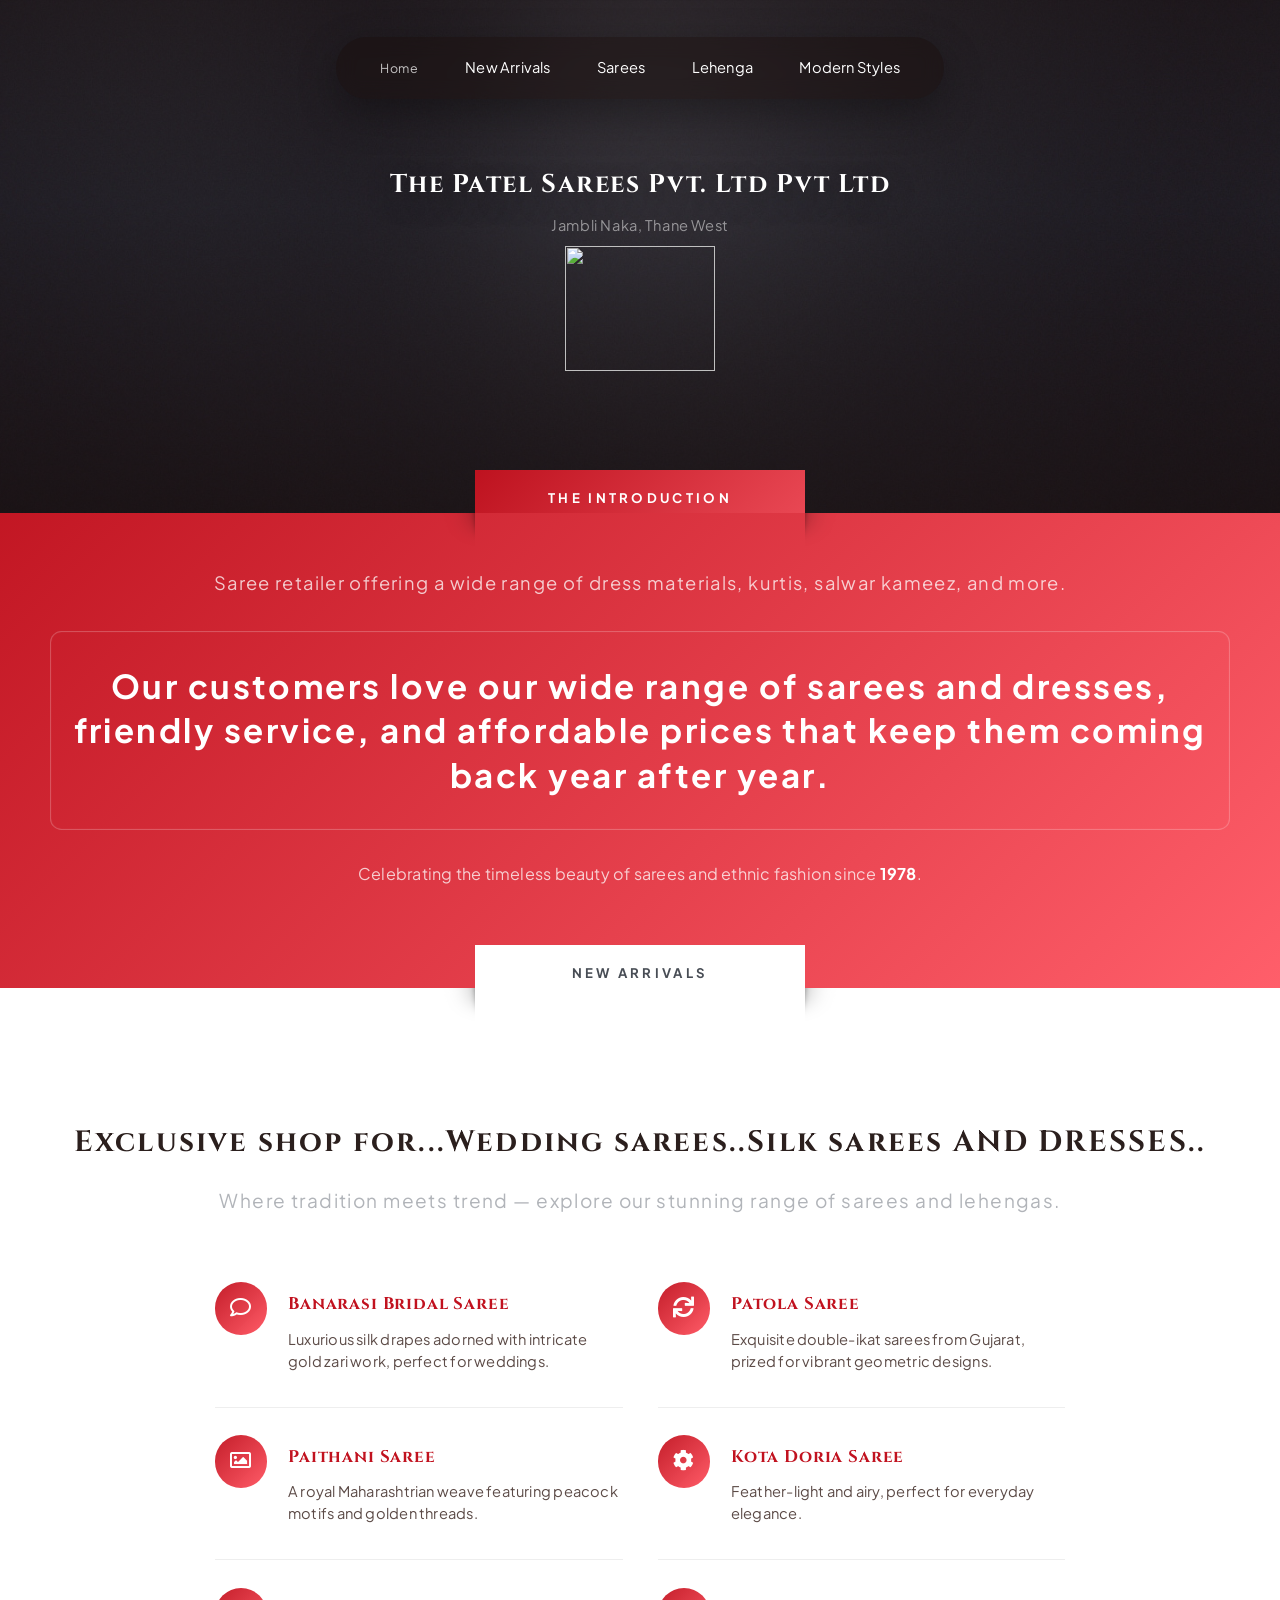
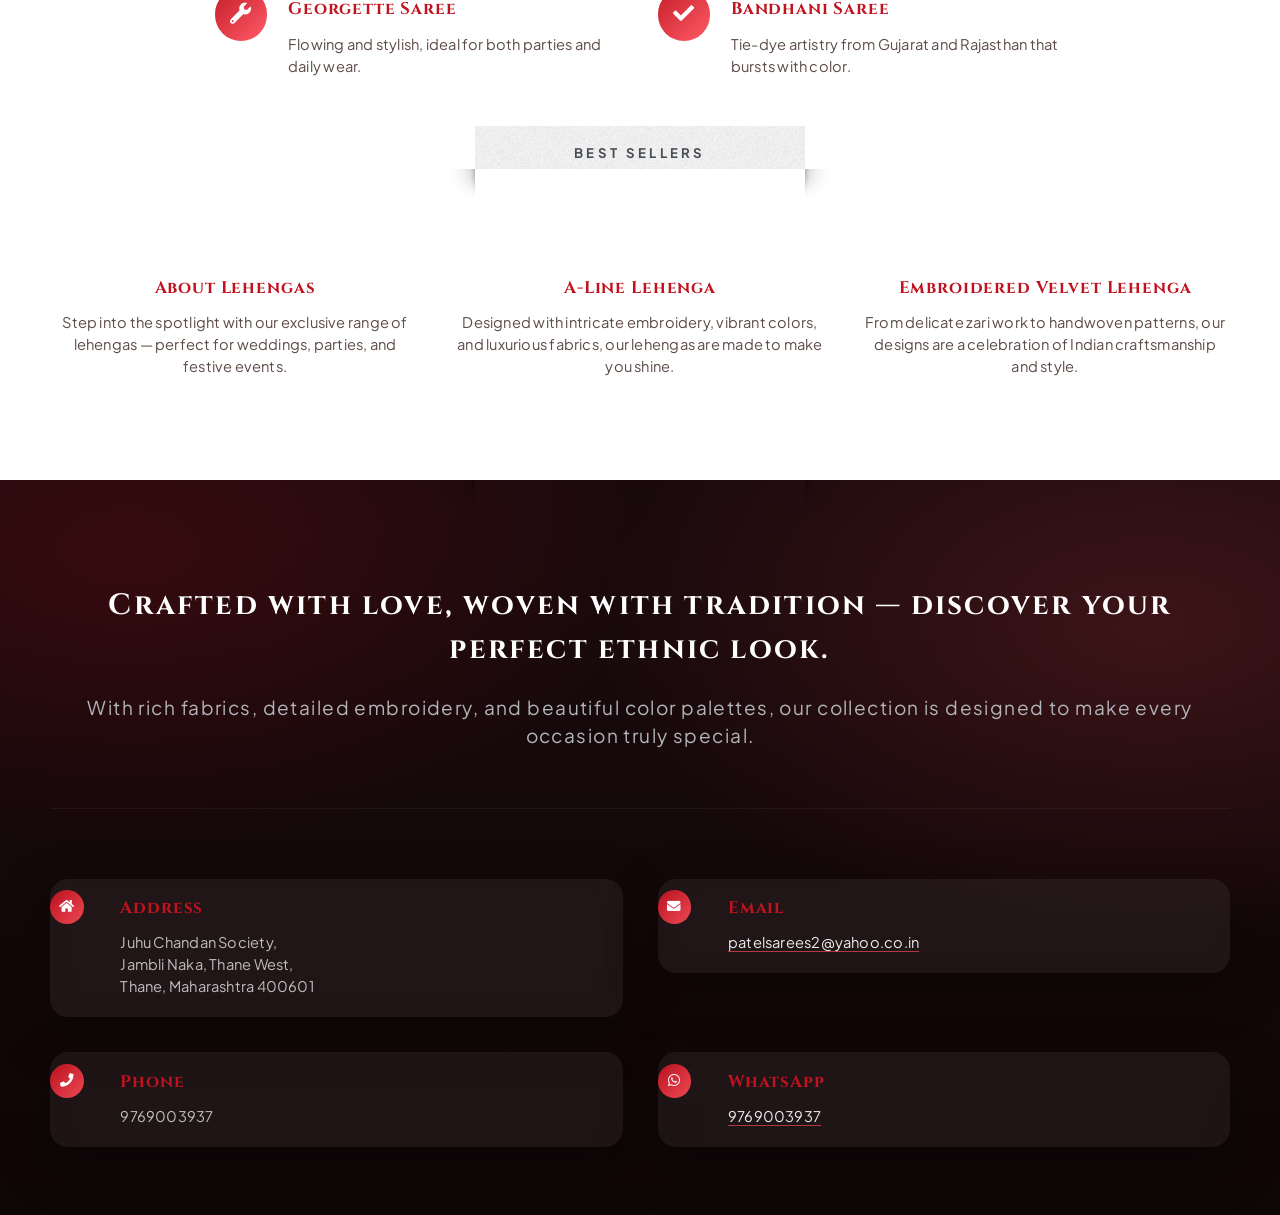
==== index.html @ 7c8b5724 "Add files via upload" ====
<!DOCTYPE HTML>
<!--
	Escape Velocity by HTML5 UP
	html5up.net | @ajlkn
	Free for personal and commercial use under the CCA 3.0 license (html5up.net/license)
-->
<html>
	<head>
		<title id="biz-title">The Patel Sarees Pvt. Ltd</title>
		<meta charset="utf-8" />
		<meta name="viewport" content="width=device-width, initial-scale=1, user-scalable=no" />
		<link rel="stylesheet" href="assets/css/main.css" />
	</head>
	<body class="homepage is-preload">
		<div id="page-wrapper">

			<!-- Header -->
				<section id="header" class="wrapper">

					<!-- Logo -->
						<div id="logo">
							<h1><a href="index.html" id="biz-name">The The Patel Sarees Pvt. Ltd Pvt. Ltd</a></h1>
							<p style="margin-bottom: 10px;" id="biz-subtitle">Opp Shivshagar hotel, Ram Maruti rd, Thane West</p>
							<img src="images/PatelLogo.jpg" width="150px" height="125px"/>
						</div>

					<!-- Nav -->
						<nav id="nav">
							<ul>
								<li class="current"><a href="index.html">Home</a></li>
								<li style="color: white;">
									<!-- <a href="#"> -->
										New Arrivals
									<!-- </a> -->
									<!-- <ul>
										<li><a href="#">Lorem ipsum</a></li>
										<li><a href="#">Magna veroeros</a></li>
										<li><a href="#">Etiam nisl</a></li>
										<li>
											<a href="#">Sed consequat</a>
											<ul>
												<li><a href="#">Lorem dolor</a></li>
												<li><a href="#">Amet consequat</a></li>
												<li><a href="#">Magna phasellus</a></li>
												<li><a href="#">Etiam nisl</a></li>
												<li><a href="#">Sed feugiat</a></li>
											</ul>
										</li>
										<li><a href="#">Nisl tempus</a></li>
									</ul> -->
								</li>
								<li style="color: white;">
									<!-- <a href="left-sidebar.html"> -->
										Sarees
									<!-- </a> -->
								</li>
								<li style="color: white;">
									<!-- <a href="right-sidebar.html"> -->
										Lehenga
									<!-- </a> -->
								</li>
								<li style="color: white;">
									<!-- <a href="no-sidebar.html"> -->
										Modern Styles
									<!-- </a> -->
								</li>
							</ul>
						</nav>

				</section>

			<!-- Intro -->
				<section id="intro" class="wrapper style1">
					<div class="title">The Introduction</div>
					<div class="container">
						<p class="style1">Saree retailer offering a wide range of dress materials, kurtis, salwar kameez, and more.</p>
						<p class="style2">
							Our customers love our wide range of sarees and dresses, friendly service, and affordable prices that keep them coming back year after year.<br class="mobile-hide" />
						</p>
						<p class="style3">Celebrating the timeless beauty of sarees and ethnic fashion since <strong>1978</strong>.
						<!-- <ul class="actions">
							<li><a href="#" class="button style3 large">Proceed</a></li>
						</ul> -->
					</div>
				</section>

			<!-- Main -->
				<section id="main" class="wrapper style2">
					<div class="title">New Arrivals</div>
					<div class="container">

						<!-- Image -->
							<a href="#" class="image featured">
								<img src="images/TheDetailsImg.png" alt="" />
							</a>

						<!-- Features -->
							<section id="features">
								<header class="style1">
									<h2>Exclusive shop for...Wedding sarees..Silk sarees AND DRESSES..</h2>
									<p>Where tradition meets trend — explore our stunning range of sarees and lehengas.</p>
								</header>
								<div class="feature-list">
									<div class="row">
										<div class="col-6 col-12-medium">
											<section>
												<h3 class="icon fa-comment">Banarasi Bridal Saree</h3>
												<p>Luxurious silk drapes adorned with intricate gold zari work, perfect for weddings.</p>
											</section>
										</div>
										<div class="col-6 col-12-medium">
											<section>
												<h3 class="icon solid fa-sync">Patola Saree</h3>
												<p>Exquisite double-ikat sarees from Gujarat, prized for vibrant geometric designs.</p>
											</section>
										</div>
										<div class="col-6 col-12-medium">
											<section>
												<h3 class="icon fa-image">Paithani Saree</h3>
												<p>A royal Maharashtrian weave featuring peacock motifs and golden threads.</p>
											</section>
										</div>
										<div class="col-6 col-12-medium">
											<section>
												<h3 class="icon solid fa-cog">Kota Doria Saree</h3>
												<p>Feather-light and airy, perfect for everyday elegance.</p>
											</section>
										</div>
										<div class="col-6 col-12-medium">
											<section>
												<h3 class="icon solid fa-wrench">Georgette Saree</h3>
												<p>Flowing and stylish, ideal for both parties and daily wear.</p>
											</section>
										</div>
										<div class="col-6 col-12-medium">
											<section>
												<h3 class="icon solid fa-check">Bandhani Saree</h3>
												<p>Tie-dye artistry from Gujarat and Rajasthan that bursts with color.</p>
											</section>
										</div>
									</div>
								</div>
								<!-- <ul class="actions special">
									<li><a href="#" class="button style1 large">Get Started</a></li>
									<li><a href="#" class="button style2 large">More Info</a></li>
								</ul> -->
							</section>

					</div>
				</section>

			<!-- Highlights -->
				<section id="highlights" class="wrapper style3">
					<div class="title">Best Sellers</div>
					<div class="container">
						<div class="row aln-center">
							<div class="col-4 col-12-medium">
								<section class="highlight">
									<a href="#" class="image featured"><img src="images/PatelStore4.jpg" alt="" /></a>
									<h3><a href="#">About Lehengas</a></h3>
									<p>Step into the spotlight with our exclusive range of lehengas — perfect for weddings, parties, and festive events.</p>
									<!-- <ul class="actions">
										<li><a href="#" class="button style1">Learn More</a></li>
									</ul> -->
								</section>
							</div>
							<div class="col-4 col-12-medium">
								<section class="highlight">
									<a href="#" class="image featured"><img src="images/PAtelStore2.jpg" alt="" /></a>
									<h3><a href="#">A-Line Lehenga</a></h3>
									<p>Designed with intricate embroidery, vibrant colors, and luxurious fabrics, our lehengas are made to make you shine.</p>
									<!-- <ul class="actions">
										<li><a href="#" class="button style1">Learn More</a></li>
									</ul> -->
								</section>
							</div>
							<div class="col-4 col-12-medium">
								<section class="highlight">
									<a href="#" class="image featured"><img src="images/PatelStore3.jpg" alt="" /></a>
									<h3><a href="#">Embroidered Velvet Lehenga</a></h3>
									<p>From delicate zari work to handwoven patterns, our designs are a celebration of Indian craftsmanship and style.</p>
									<!-- <ul class="actions">
										<li><a href="#" class="button style1">Learn More</a></li>
									</ul> -->
								</section>
							</div>
						</div>
					</div>
				</section>

			<!-- Footer -->
				<section id="footer" class="wrapper">
					<div class="title">The Rest Of It</div>
					<div class="container">
						<header class="style1">
							<h2>Crafted with love, woven with tradition — discover your perfect ethnic look.</h2>
							<p>
								With rich fabrics, detailed embroidery, and beautiful color palettes, our collection is designed to make every occasion truly special.
							</p>
						</header>
						<div class="row">
							<!-- <div class="col-6 col-12-medium"> -->

								<!-- Contact Form -->
									<!-- <section>
										<form method="post" action="#">
											<div class="row gtr-50">
												<div class="col-6 col-12-small">
													<input type="text" name="name" id="contact-name" placeholder="Name" />
												</div>
												<div class="col-6 col-12-small">
													<input type="text" name="email" id="contact-email" placeholder="Email" />
												</div>
												<div class="col-12">
													<textarea name="message" id="contact-message" placeholder="Message" rows="4"></textarea>
												</div>
												<div class="col-12">
													<ul class="actions">
														<li><input type="submit" class="style1" value="Send" /></li>
														<li><input type="reset" class="style2" value="Reset" /></li>
													</ul>
												</div>
											</div>
										</form>
									</section> -->

							<!-- </div> -->
							<div class="col-12" style="margin-bottom: 20px;">

								<!-- Contact -->
									<section class="feature-list small">
										<div class="row">
											<div class="col-6 col-12-small">
												<section>
													<h3 class="icon solid fa-home">Address</h3>
													<p>
														Juhu Chandan Society, </br>
														Jambli Naka, Thane West,</br>
														 Thane, Maharashtra 400601
													</p>
												</section>
											</div>
											<!-- <div class="col-6 col-12-small">
												<section>
													<h3 class="icon solid fa-comment">Social</h3>
													<p>
														<a href="#">@untitled-corp</a><br />
														<a href="#">linkedin.com/untitled</a><br />
														<a href="#">facebook.com/untitled</a>
													</p>
												</section>
											</div> -->
											<div class="col-6 col-12-small">
												<section>
													<h3 class="icon solid fa-envelope">Email</h3>
													<p>
														<a href="#">patelsarees2@yahoo.co.in</a>
													</p>
												</section>
											</div>
											<div class="col-6 col-12-small">
												<section>
													<h3 class="icon solid fa-phone">Phone</h3>
													<p>
														9769003937
													</p>
												</section>
											</div>
											<div class="col-6 col-12-small">
  											<section>
  											  <h3 class="icon brands fa-whatsapp">WhatsApp</h3>
  											  <p>
  											    <a href="https://wa.me/919769003937" target="_blank">9769003937</a>
  											  </p>
  											</section>
											</div>
										</div>
									</section>
							</div>
						</div>
						<!-- <div id="copyright">
							<ul>
								<li>&copy; Untitled.</li><li>Design: <a href="http://html5up.net">HTML5 UP</a></li>
							</ul>
						</div> -->
					</div>
				</section>

		</div>

		<!-- Scripts -->
			<script src="assets/js/jquery.min.js"></script>
			<script src="assets/js/jquery.dropotron.min.js"></script>
			<script src="assets/js/browser.min.js"></script>
			<script src="assets/js/breakpoints.min.js"></script>
			<script src="assets/js/util.js"></script>
			<script src="assets/js/business.js"></script>
			<script src="assets/js/main.js"></script>

	</body>
</html>
---- assets/css/main.css ----
@import url("fontawesome-all.min.css");
@import url("https://fonts.googleapis.com/css2?family=Cinzel:wght@500;600;700&family=Plus+Jakarta+Sans:ital,wght@0,400;0,600;0,700;1,400&display=swap");

/*
	Escape Velocity by HTML5 UP
	html5up.net | @ajlkn
	Free for personal and commercial use under the CCA 3.0 license (html5up.net/license)
*/

html, body, div, span, applet, object,
iframe, h1, h2, h3, h4, h5, h6, p, blockquote,
pre, a, abbr, acronym, address, big, cite,
code, del, dfn, em, img, ins, kbd, q, s, samp,
small, strike, strong, sub, sup, tt, var, b,
u, i, center, dl, dt, dd, ol, ul, li, fieldset,
form, label, legend, table, caption, tbody,
tfoot, thead, tr, th, td, article, aside,
canvas, details, embed, figure, figcaption,
footer, header, hgroup, menu, nav, output, ruby,
section, summary, time, mark, audio, video {
	margin: 0;
	padding: 0;
	border: 0;
	font-size: 100%;
	font: inherit;
	vertical-align: baseline;}

article, aside, details, figcaption, figure,
footer, header, hgroup, menu, nav, section {
	display: block;}

body {
	line-height: 1;
}

ol, ul {
	list-style: none;
}

blockquote, q {
	quotes: none;
}

	blockquote:before, blockquote:after, q:before, q:after {
		content: '';
		content: none;
	}

table {
	border-collapse: collapse;
	border-spacing: 0;
}

body {
	-webkit-text-size-adjust: none;
}

mark {
	background-color: transparent;
	color: inherit;
}

input::-moz-focus-inner {
	border: 0;
	padding: 0;
}

input, select, textarea {
	-moz-appearance: none;
	-webkit-appearance: none;
	-ms-appearance: none;
	appearance: none;
}

/* Basic */

	@-ms-viewport {
		width: device-width;
	}

	html {
		box-sizing: border-box;
	}

	*, *:before, *:after {
		box-sizing: inherit;
	}

	body.is-preload *, body.is-preload *:before, body.is-preload *:after {
		-moz-animation: none !important;
		-webkit-animation: none !important;
		-ms-animation: none !important;
		animation: none !important;
		-moz-transition: none !important;
		-webkit-transition: none !important;
		-ms-transition: none !important;
		transition: none !important;
	}

	body, input, textarea, select {
		font-family: 'Plus Jakarta Sans', sans-serif;
		font-weight: 400;
		color: #919499;
		font-size: 14pt;
		line-height: 1.75em;
		letter-spacing: 0.025em;
	}

	h1, h2, h3, h4, h5, h6 {
		font-family: 'Cinzel', serif;
		font-weight: 700;
		color: #484d55;
	}

		h1 a, h2 a, h3 a, h4 a, h5 a, h6 a {
			color: inherit;
			text-decoration: none;
		}

	a {
		-moz-transition: color .25s ease-in-out;
		-webkit-transition: color .25s ease-in-out;
		-ms-transition: color .25s ease-in-out;
		transition: color .25s ease-in-out;
		text-decoration: underline;
		color: #717479;
	}

		a:hover {
			text-decoration: none;
		}

	strong, b {
		font-weight: 700;
		color: #484d55;
	}

	/* The Patel Sarees Pvt. Ltd theme */

	:root {
		--bg-0: #ffffff;
		--bg-1: #ffffff;
		--ink-1: #2b1f1d;
		--ink-2: #5c4b47;
		--muted: rgba(43, 31, 29, 0.70);
		--hairline: rgba(43, 31, 29, 0.12);
		--brand: #c1121f; /* red */
		--brand-2: #ff4d5a; /* soft red */
		--shadow: 0 18px 45px rgba(43, 31, 29, 0.18);
		--radius: 18px;
	}

	body {
		background:
			radial-gradient(1200px 800px at 20% 0%, rgba(193, 18, 31, 0.10), transparent 58%),
			radial-gradient(900px 600px at 90% 10%, rgba(255, 77, 90, 0.10), transparent 62%),
			var(--bg-0);
	}

	body, input, textarea, select {
		color: var(--ink-2);
	}

	h1, h2, h3, h4, h5, h6,
	strong, b {
		color: var(--ink-1);
	}

	a {
		color: var(--ink-1);
		text-decoration-thickness: 0.08em;
		text-underline-offset: 0.18em;
	}

	a:hover {
		color: var(--brand);
	}

	blockquote {
		border-left: solid 0.5em #ddd;
		padding: 1em 0 1em 2em;
		font-style: italic;
	}

	em, i {
		font-style: italic;
	}

	hr {
		border: 0;
		border-top: solid 1px #ddd;
		margin: 2em 0 2em 0;
	}

	sub {
		position: relative;
		top: 0.5em;
		font-size: 0.8em;
	}

	sup {
		position: relative;
		top: -0.5em;
		font-size: 0.8em;
	}

	.nobr {
		white-space: nowrap;
	}

	br.clear {
		clear: both;
	}

	p, ul, ol, dl, table, blockquote, form {
		margin-bottom: 2em;
	}

/* Container */

	.container {
		margin: 0 auto;
		max-width: 100%;
		width: 68em;
	}

		@media screen and (max-width: 1680px) {

			.container {
				width: 70em;
			}

		}

		@media screen and (max-width: 1280px) {

			.container {
				width: calc(100% - 100px);
			}

		}

		@media screen and (max-width: 980px) {

			.container {
				width: calc(100% - 100px);
			}

		}

		@media screen and (max-width: 736px) {

			.container {
				width: calc(100% - 40px);
			}

		}

/* Row */

	.row {
		display: flex;
		flex-wrap: wrap;
		box-sizing: border-box;
		align-items: stretch;
	}

		.row > * {
			box-sizing: border-box;
		}

		.row.gtr-uniform > * > :last-child {
			margin-bottom: 0;
		}

		.row.aln-left {
			justify-content: flex-start;
		}

		.row.aln-center {
			justify-content: center;
		}

		.row.aln-right {
			justify-content: flex-end;
		}

		.row.aln-top {
			align-items: flex-start;
		}

		.row.aln-middle {
			align-items: center;
		}

		.row.aln-bottom {
			align-items: flex-end;
		}

		.row > .imp {
			order: -1;
		}

		.row > .col-1 {
			width: 8.33333%;
		}

		.row > .off-1 {
			margin-left: 8.33333%;
		}

		.row > .col-2 {
			width: 16.66667%;
		}

		.row > .off-2 {
			margin-left: 16.66667%;
		}

		.row > .col-3 {
			width: 25%;
		}

		.row > .off-3 {
			margin-left: 25%;
		}

		.row > .col-4 {
			width: 33.33333%;
		}

		.row > .off-4 {
			margin-left: 33.33333%;
		}

		.row > .col-5 {
			width: 41.66667%;
		}

		.row > .off-5 {
			margin-left: 41.66667%;
		}

		.row > .col-6 {
			width: 50%;
		}

		.row > .off-6 {
			margin-left: 50%;
		}

		.row > .col-7 {
			width: 58.33333%;
		}

		.row > .off-7 {
			margin-left: 58.33333%;
		}

		.row > .col-8 {
			width: 66.66667%;
		}

		.row > .off-8 {
			margin-left: 66.66667%;
		}

		.row > .col-9 {
			width: 75%;
		}

		.row > .off-9 {
			margin-left: 75%;
		}

		.row > .col-10 {
			width: 83.33333%;
		}

		.row > .off-10 {
			margin-left: 83.33333%;
		}

		.row > .col-11 {
			width: 91.66667%;
		}

		.row > .off-11 {
			margin-left: 91.66667%;
		}

		.row > .col-12 {
			width: 100%;
		}

		.row > .off-12 {
			margin-left: 100%;
		}

		.row.gtr-0 {
			margin-top: 0px;
			margin-left: 0px;
		}

			.row.gtr-0 > * {
				padding: 0px 0 0 0px;
			}

			.row.gtr-0.gtr-uniform {
				margin-top: 0px;
			}

				.row.gtr-0.gtr-uniform > * {
					padding-top: 0px;
				}

		.row.gtr-25 {
			margin-top: -12.5px;
			margin-left: -12.5px;
		}

			.row.gtr-25 > * {
				padding: 12.5px 0 0 12.5px;
			}

			.row.gtr-25.gtr-uniform {
				margin-top: -12.5px;
			}

				.row.gtr-25.gtr-uniform > * {
					padding-top: 12.5px;
				}

		.row.gtr-50 {
			margin-top: -25px;
			margin-left: -25px;
		}

			.row.gtr-50 > * {
				padding: 25px 0 0 25px;
			}

			.row.gtr-50.gtr-uniform {
				margin-top: -25px;
			}

				.row.gtr-50.gtr-uniform > * {
					padding-top: 25px;
				}

		.row {
			margin-top: -50px;
			margin-left: -50px;
		}

			.row > * {
				padding: 50px 0 0 50px;
			}

			.row.gtr-uniform {
				margin-top: -50px;
			}

				.row.gtr-uniform > * {
					padding-top: 50px;
				}

		.row.gtr-150 {
			margin-top: -75px;
			margin-left: -75px;
		}

			.row.gtr-150 > * {
				padding: 75px 0 0 75px;
			}

			.row.gtr-150.gtr-uniform {
				margin-top: -75px;
			}

				.row.gtr-150.gtr-uniform > * {
					padding-top: 75px;
				}

		.row.gtr-200 {
			margin-top: -100px;
			margin-left: -100px;
		}

			.row.gtr-200 > * {
				padding: 100px 0 0 100px;
			}

			.row.gtr-200.gtr-uniform {
				margin-top: -100px;
			}

				.row.gtr-200.gtr-uniform > * {
					padding-top: 100px;
				}

		@media screen and (max-width: 1680px) {

			.row {
				display: flex;
				flex-wrap: wrap;
				box-sizing: border-box;
				align-items: stretch;
			}

				.row > * {
					box-sizing: border-box;
				}

				.row.gtr-uniform > * > :last-child {
					margin-bottom: 0;
				}

				.row.aln-left {
					justify-content: flex-start;
				}

				.row.aln-center {
					justify-content: center;
				}

				.row.aln-right {
					justify-content: flex-end;
				}

				.row.aln-top {
					align-items: flex-start;
				}

				.row.aln-middle {
					align-items: center;
				}

				.row.aln-bottom {
					align-items: flex-end;
				}

				.row > .imp-xlarge {
					order: -1;
				}

				.row > .col-1-xlarge {
					width: 8.33333%;
				}

				.row > .off-1-xlarge {
					margin-left: 8.33333%;
				}

				.row > .col-2-xlarge {
					width: 16.66667%;
				}

				.row > .off-2-xlarge {
					margin-left: 16.66667%;
				}

				.row > .col-3-xlarge {
					width: 25%;
				}

				.row > .off-3-xlarge {
					margin-left: 25%;
				}

				.row > .col-4-xlarge {
					width: 33.33333%;
				}

				.row > .off-4-xlarge {
					margin-left: 33.33333%;
				}

				.row > .col-5-xlarge {
					width: 41.66667%;
				}

				.row > .off-5-xlarge {
					margin-left: 41.66667%;
				}

				.row > .col-6-xlarge {
					width: 50%;
				}

				.row > .off-6-xlarge {
					margin-left: 50%;
				}

				.row > .col-7-xlarge {
					width: 58.33333%;
				}

				.row > .off-7-xlarge {
					margin-left: 58.33333%;
				}

				.row > .col-8-xlarge {
					width: 66.66667%;
				}

				.row > .off-8-xlarge {
					margin-left: 66.66667%;
				}

				.row > .col-9-xlarge {
					width: 75%;
				}

				.row > .off-9-xlarge {
					margin-left: 75%;
				}

				.row > .col-10-xlarge {
					width: 83.33333%;
				}

				.row > .off-10-xlarge {
					margin-left: 83.33333%;
				}

				.row > .col-11-xlarge {
					width: 91.66667%;
				}

				.row > .off-11-xlarge {
					margin-left: 91.66667%;
				}

				.row > .col-12-xlarge {
					width: 100%;
				}

				.row > .off-12-xlarge {
					margin-left: 100%;
				}

				.row.gtr-0 {
					margin-top: 0px;
					margin-left: 0px;
				}

					.row.gtr-0 > * {
						padding: 0px 0 0 0px;
					}

					.row.gtr-0.gtr-uniform {
						margin-top: 0px;
					}

						.row.gtr-0.gtr-uniform > * {
							padding-top: 0px;
						}

				.row.gtr-25 {
					margin-top: -12.5px;
					margin-left: -12.5px;
				}

					.row.gtr-25 > * {
						padding: 12.5px 0 0 12.5px;
					}

					.row.gtr-25.gtr-uniform {
						margin-top: -12.5px;
					}

						.row.gtr-25.gtr-uniform > * {
							padding-top: 12.5px;
						}

				.row.gtr-50 {
					margin-top: -25px;
					margin-left: -25px;
				}

					.row.gtr-50 > * {
						padding: 25px 0 0 25px;
					}

					.row.gtr-50.gtr-uniform {
						margin-top: -25px;
					}

						.row.gtr-50.gtr-uniform > * {
							padding-top: 25px;
						}

				.row {
					margin-top: -50px;
					margin-left: -50px;
				}

					.row > * {
						padding: 50px 0 0 50px;
					}

					.row.gtr-uniform {
						margin-top: -50px;
					}

						.row.gtr-uniform > * {
							padding-top: 50px;
						}

				.row.gtr-150 {
					margin-top: -75px;
					margin-left: -75px;
				}

					.row.gtr-150 > * {
						padding: 75px 0 0 75px;
					}

					.row.gtr-150.gtr-uniform {
						margin-top: -75px;
					}

						.row.gtr-150.gtr-uniform > * {
							padding-top: 75px;
						}

				.row.gtr-200 {
					margin-top: -100px;
					margin-left: -100px;
				}

					.row.gtr-200 > * {
						padding: 100px 0 0 100px;
					}

					.row.gtr-200.gtr-uniform {
						margin-top: -100px;
					}

						.row.gtr-200.gtr-uniform > * {
							padding-top: 100px;
						}

		}

		@media screen and (max-width: 1280px) {

			.row {
				display: flex;
				flex-wrap: wrap;
				box-sizing: border-box;
				align-items: stretch;
			}

				.row > * {
					box-sizing: border-box;
				}

				.row.gtr-uniform > * > :last-child {
					margin-bottom: 0;
				}

				.row.aln-left {
					justify-content: flex-start;
				}

				.row.aln-center {
					justify-content: center;
				}

				.row.aln-right {
					justify-content: flex-end;
				}

				.row.aln-top {
					align-items: flex-start;
				}

				.row.aln-middle {
					align-items: center;
				}

				.row.aln-bottom {
					align-items: flex-end;
				}

				.row > .imp-large {
					order: -1;
				}

				.row > .col-1-large {
					width: 8.33333%;
				}

				.row > .off-1-large {
					margin-left: 8.33333%;
				}

				.row > .col-2-large {
					width: 16.66667%;
				}

				.row > .off-2-large {
					margin-left: 16.66667%;
				}

				.row > .col-3-large {
					width: 25%;
				}

				.row > .off-3-large {
					margin-left: 25%;
				}

				.row > .col-4-large {
					width: 33.33333%;
				}

				.row > .off-4-large {
					margin-left: 33.33333%;
				}

				.row > .col-5-large {
					width: 41.66667%;
				}

				.row > .off-5-large {
					margin-left: 41.66667%;
				}

				.row > .col-6-large {
					width: 50%;
				}

				.row > .off-6-large {
					margin-left: 50%;
				}

				.row > .col-7-large {
					width: 58.33333%;
				}

				.row > .off-7-large {
					margin-left: 58.33333%;
				}

				.row > .col-8-large {
					width: 66.66667%;
				}

				.row > .off-8-large {
					margin-left: 66.66667%;
				}

				.row > .col-9-large {
					width: 75%;
				}

				.row > .off-9-large {
					margin-left: 75%;
				}

				.row > .col-10-large {
					width: 83.33333%;
				}

				.row > .off-10-large {
					margin-left: 83.33333%;
				}

				.row > .col-11-large {
					width: 91.66667%;
				}

				.row > .off-11-large {
					margin-left: 91.66667%;
				}

				.row > .col-12-large {
					width: 100%;
				}

				.row > .off-12-large {
					margin-left: 100%;
				}

				.row.gtr-0 {
					margin-top: 0px;
					margin-left: 0px;
				}

					.row.gtr-0 > * {
						padding: 0px 0 0 0px;
					}

					.row.gtr-0.gtr-uniform {
						margin-top: 0px;
					}

						.row.gtr-0.gtr-uniform > * {
							padding-top: 0px;
						}

				.row.gtr-25 {
					margin-top: -8.75px;
					margin-left: -8.75px;
				}

					.row.gtr-25 > * {
						padding: 8.75px 0 0 8.75px;
					}

					.row.gtr-25.gtr-uniform {
						margin-top: -8.75px;
					}

						.row.gtr-25.gtr-uniform > * {
							padding-top: 8.75px;
						}

				.row.gtr-50 {
					margin-top: -17.5px;
					margin-left: -17.5px;
				}

					.row.gtr-50 > * {
						padding: 17.5px 0 0 17.5px;
					}

					.row.gtr-50.gtr-uniform {
						margin-top: -17.5px;
					}

						.row.gtr-50.gtr-uniform > * {
							padding-top: 17.5px;
						}

				.row {
					margin-top: -35px;
					margin-left: -35px;
				}

					.row > * {
						padding: 35px 0 0 35px;
					}

					.row.gtr-uniform {
						margin-top: -35px;
					}

						.row.gtr-uniform > * {
							padding-top: 35px;
						}

				.row.gtr-150 {
					margin-top: -52.5px;
					margin-left: -52.5px;
				}

					.row.gtr-150 > * {
						padding: 52.5px 0 0 52.5px;
					}

					.row.gtr-150.gtr-uniform {
						margin-top: -52.5px;
					}

						.row.gtr-150.gtr-uniform > * {
							padding-top: 52.5px;
						}

				.row.gtr-200 {
					margin-top: -70px;
					margin-left: -70px;
				}

					.row.gtr-200 > * {
						padding: 70px 0 0 70px;
					}

					.row.gtr-200.gtr-uniform {
						margin-top: -70px;
					}

						.row.gtr-200.gtr-uniform > * {
							padding-top: 70px;
						}

		}

		@media screen and (max-width: 980px) {

			.row {
				display: flex;
				flex-wrap: wrap;
				box-sizing: border-box;
				align-items: stretch;
			}

				.row > * {
					box-sizing: border-box;
				}

				.row.gtr-uniform > * > :last-child {
					margin-bottom: 0;
				}

				.row.aln-left {
					justify-content: flex-start;
				}

				.row.aln-center {
					justify-content: center;
				}

				.row.aln-right {
					justify-content: flex-end;
				}

				.row.aln-top {
					align-items: flex-start;
				}

				.row.aln-middle {
					align-items: center;
				}

				.row.aln-bottom {
					align-items: flex-end;
				}

				.row > .imp-medium {
					order: -1;
				}

				.row > .col-1-medium {
					width: 8.33333%;
				}

				.row > .off-1-medium {
					margin-left: 8.33333%;
				}

				.row > .col-2-medium {
					width: 16.66667%;
				}

				.row > .off-2-medium {
					margin-left: 16.66667%;
				}

				.row > .col-3-medium {
					width: 25%;
				}

				.row > .off-3-medium {
					margin-left: 25%;
				}

				.row > .col-4-medium {
					width: 33.33333%;
				}

				.row > .off-4-medium {
					margin-left: 33.33333%;
				}

				.row > .col-5-medium {
					width: 41.66667%;
				}

				.row > .off-5-medium {
					margin-left: 41.66667%;
				}

				.row > .col-6-medium {
					width: 50%;
				}

				.row > .off-6-medium {
					margin-left: 50%;
				}

				.row > .col-7-medium {
					width: 58.33333%;
				}

				.row > .off-7-medium {
					margin-left: 58.33333%;
				}

				.row > .col-8-medium {
					width: 66.66667%;
				}

				.row > .off-8-medium {
					margin-left: 66.66667%;
				}

				.row > .col-9-medium {
					width: 75%;
				}

				.row > .off-9-medium {
					margin-left: 75%;
				}

				.row > .col-10-medium {
					width: 83.33333%;
				}

				.row > .off-10-medium {
					margin-left: 83.33333%;
				}

				.row > .col-11-medium {
					width: 91.66667%;
				}

				.row > .off-11-medium {
					margin-left: 91.66667%;
				}

				.row > .col-12-medium {
					width: 100%;
				}

				.row > .off-12-medium {
					margin-left: 100%;
				}

				.row.gtr-0 {
					margin-top: 0px;
					margin-left: 0px;
				}

					.row.gtr-0 > * {
						padding: 0px 0 0 0px;
					}

					.row.gtr-0.gtr-uniform {
						margin-top: 0px;
					}

						.row.gtr-0.gtr-uniform > * {
							padding-top: 0px;
						}

				.row.gtr-25 {
					margin-top: -12.5px;
					margin-left: -12.5px;
				}

					.row.gtr-25 > * {
						padding: 12.5px 0 0 12.5px;
					}

					.row.gtr-25.gtr-uniform {
						margin-top: -12.5px;
					}

						.row.gtr-25.gtr-uniform > * {
							padding-top: 12.5px;
						}

				.row.gtr-50 {
					margin-top: -25px;
					margin-left: -25px;
				}

					.row.gtr-50 > * {
						padding: 25px 0 0 25px;
					}

					.row.gtr-50.gtr-uniform {
						margin-top: -25px;
					}

						.row.gtr-50.gtr-uniform > * {
							padding-top: 25px;
						}

				.row {
					margin-top: -50px;
					margin-left: -50px;
				}

					.row > * {
						padding: 50px 0 0 50px;
					}

					.row.gtr-uniform {
						margin-top: -50px;
					}

						.row.gtr-uniform > * {
							padding-top: 50px;
						}

				.row.gtr-150 {
					margin-top: -75px;
					margin-left: -75px;
				}

					.row.gtr-150 > * {
						padding: 75px 0 0 75px;
					}

					.row.gtr-150.gtr-uniform {
						margin-top: -75px;
					}

						.row.gtr-150.gtr-uniform > * {
							padding-top: 75px;
						}

				.row.gtr-200 {
					margin-top: -100px;
					margin-left: -100px;
				}

					.row.gtr-200 > * {
						padding: 100px 0 0 100px;
					}

					.row.gtr-200.gtr-uniform {
						margin-top: -100px;
					}

						.row.gtr-200.gtr-uniform > * {
							padding-top: 100px;
						}

		}

		@media screen and (max-width: 736px) {

			.row {
				display: flex;
				flex-wrap: wrap;
				box-sizing: border-box;
				align-items: stretch;
			}

				.row > * {
					box-sizing: border-box;
				}

				.row.gtr-uniform > * > :last-child {
					margin-bottom: 0;
				}

				.row.aln-left {
					justify-content: flex-start;
				}

				.row.aln-center {
					justify-content: center;
				}

				.row.aln-right {
					justify-content: flex-end;
				}

				.row.aln-top {
					align-items: flex-start;
				}

				.row.aln-middle {
					align-items: center;
				}

				.row.aln-bottom {
					align-items: flex-end;
				}

				.row > .imp-small {
					order: -1;
				}

				.row > .col-1-small {
					width: 8.33333%;
				}

				.row > .off-1-small {
					margin-left: 8.33333%;
				}

				.row > .col-2-small {
					width: 16.66667%;
				}

				.row > .off-2-small {
					margin-left: 16.66667%;
				}

				.row > .col-3-small {
					width: 25%;
				}

				.row > .off-3-small {
					margin-left: 25%;
				}

				.row > .col-4-small {
					width: 33.33333%;
				}

				.row > .off-4-small {
					margin-left: 33.33333%;
				}

				.row > .col-5-small {
					width: 41.66667%;
				}

				.row > .off-5-small {
					margin-left: 41.66667%;
				}

				.row > .col-6-small {
					width: 50%;
				}

				.row > .off-6-small {
					margin-left: 50%;
				}

				.row > .col-7-small {
					width: 58.33333%;
				}

				.row > .off-7-small {
					margin-left: 58.33333%;
				}

				.row > .col-8-small {
					width: 66.66667%;
				}

				.row > .off-8-small {
					margin-left: 66.66667%;
				}

				.row > .col-9-small {
					width: 75%;
				}

				.row > .off-9-small {
					margin-left: 75%;
				}

				.row > .col-10-small {
					width: 83.33333%;
				}

				.row > .off-10-small {
					margin-left: 83.33333%;
				}

				.row > .col-11-small {
					width: 91.66667%;
				}

				.row > .off-11-small {
					margin-left: 91.66667%;
				}

				.row > .col-12-small {
					width: 100%;
				}

				.row > .off-12-small {
					margin-left: 100%;
				}

				.row.gtr-0 {
					margin-top: 0px;
					margin-left: 0px;
				}

					.row.gtr-0 > * {
						padding: 0px 0 0 0px;
					}

					.row.gtr-0.gtr-uniform {
						margin-top: 0px;
					}

						.row.gtr-0.gtr-uniform > * {
							padding-top: 0px;
						}

				.row.gtr-25 {
					margin-top: -7.5px;
					margin-left: -7.5px;
				}

					.row.gtr-25 > * {
						padding: 7.5px 0 0 7.5px;
					}

					.row.gtr-25.gtr-uniform {
						margin-top: -7.5px;
					}

						.row.gtr-25.gtr-uniform > * {
							padding-top: 7.5px;
						}

				.row.gtr-50 {
					margin-top: -15px;
					margin-left: -15px;
				}

					.row.gtr-50 > * {
						padding: 15px 0 0 15px;
					}

					.row.gtr-50.gtr-uniform {
						margin-top: -15px;
					}

						.row.gtr-50.gtr-uniform > * {
							padding-top: 15px;
						}

				.row {
					margin-top: -30px;
					margin-left: -30px;
				}

					.row > * {
						padding: 30px 0 0 30px;
					}

					.row.gtr-uniform {
						margin-top: -30px;
					}

						.row.gtr-uniform > * {
							padding-top: 30px;
						}

				.row.gtr-150 {
					margin-top: -45px;
					margin-left: -45px;
				}

					.row.gtr-150 > * {
						padding: 45px 0 0 45px;
					}

					.row.gtr-150.gtr-uniform {
						margin-top: -45px;
					}

						.row.gtr-150.gtr-uniform > * {
							padding-top: 45px;
						}

				.row.gtr-200 {
					margin-top: -60px;
					margin-left: -60px;
				}

					.row.gtr-200 > * {
						padding: 60px 0 0 60px;
					}

					.row.gtr-200.gtr-uniform {
						margin-top: -60px;
					}

						.row.gtr-200.gtr-uniform > * {
							padding-top: 60px;
						}

		}

/* Section/Article */

	section,
	article {
		margin: 0 0 4em 0;
	}

	section > :last-child,
	article > :last-child,
	section:last-child,
	article:last-child {
		margin-bottom: 0;
	}

	header.style1 {
		text-align: center;
		padding: 3em 0 3em 0;
	}

		header.style1 h2 {
			font-weight: 700;
			font-size: 2em;
			letter-spacing: 0.075em;
			line-height: 1.5em;
		}

		header.style1 p {
			color: #b1b4b9;
			display: block;
			margin: 1.15em 0 0 0;
			font-size: 1.3em;
			letter-spacing: 0.075em;
			line-height: 1.5em;
		}

/* Table */

	table {
		width: 100%;
	}

		table.default {
			width: 100%;
		}

			table.default tbody tr:nth-child(2n+2) {
				background: #f4f4f4;
			}

			table.default td {
				padding: 0.5em 1em 0.5em 1em;
			}

			table.default th {
				text-align: left;
				font-weight: 400;
				padding: 0.5em 1em 0.5em 1em;
			}

			table.default thead {
				background: #484d55;
				color: #fff;
			}

			table.default tfoot {
				background: #eee;
			}

/* Form */

	form label {
		display: block;
		font-weight: 700;
		color: #484d55;
		margin: 0.25em 0 0.5em 0;
	}

	form input[type="text"],
	form input[type="email"],
	form input[type="password"],
	form select,
	form textarea {
		-moz-transition: all .25s ease-in-out;
		-webkit-transition: all .25s ease-in-out;
		-ms-transition: all .25s ease-in-out;
		transition: all .25s ease-in-out;
		-webkit-appearance: none;
		display: block;
		border: 0;
		background: #eee;
		box-shadow: inset 0px 0px 1px 0px #a0a1a7;
		border-radius: 0.35em;
		width: 100%;
		padding: 0.75em 1em 0.75em 1em;
	}

		form input[type="text"]:focus,
		form input[type="email"]:focus,
		form input[type="password"]:focus,
		form select:focus,
		form textarea:focus {
			background: #f8f8f8;
		}

	form input[type="text"],
	form input[type="email"]
	input[type="password"] {
		line-height: 1em;
	}

	form select {
		line-height: 1em;
	}

	form textarea {
		min-height: 8em;
	}

	form ul.actions {
		margin-top: 0;
	}

	form ::-webkit-input-placeholder {
		color: #555 !important;
		font-style: italic;
		line-height: 1.35em;
	}

	form :-moz-placeholder {
		color: #555 !important;
		font-style: italic;
	}

	form ::-moz-placeholder {
		color: #555 !important;
		font-style: italic;
	}

	form :-ms-input-placeholder {
		color: #555 !important;
		font-style: italic;
	}

	form ::-moz-focus-inner {
		border: 0;
	}

/* Image */

	.image {
		display: inline-block;
	}

		.image img {
			display: block;
			width: 100%;
		}

		.image.fit {
			display: block;
			width: 100%;
		}

		.image.left {
			float: left;
			margin: 0 2em 2em 0;
		}

		.image.centered {
			display: block;
			margin: 0 0 2em 0;
		}

			.image.centered img {
				margin: 0 auto;
				width: auto;
			}

		.image.featured {
			display: block;
			width: 100%;
			margin: 0 0 2em 0;
		}

/* Button */

	input[type="button"],
	input[type="submit"],
	input[type="reset"],
	button,
	.button {
		-moz-transition: all .25s ease-in-out;
		-webkit-transition: all .25s ease-in-out;
		-ms-transition: all .25s ease-in-out;
		transition: all .25s ease-in-out;
		display: inline-block;
		background: linear-gradient(135deg, rgba(193, 18, 31, 0.98), rgba(255, 77, 90, 0.92));
		text-align: center;
		text-transform: none;
		font-weight: 700;
		letter-spacing: 0.06em;
		text-decoration: none;
		border-radius: 999px;
		border: 0;
		outline: 0;
		cursor: pointer;
		padding: 0 2.25em 0 2.25em;
		font-size: 0.9em;
		min-width: 12em;
		height: 3.5em;
		line-height: 3.5em;
		box-shadow: var(--shadow);
	}

		input[type="button"]:hover,
		input[type="submit"]:hover,
		input[type="reset"]:hover,
		button:hover,
		.button:hover {
			filter: brightness(1.03);
			transform: translateY(-1px);
		}

		.button:active {
			transform: translateY(0);
			box-shadow: 0 10px 30px rgba(43, 31, 29, 0.14);
		}

		input[type="button"].large,
		input[type="submit"].large,
		input[type="reset"].large,
		button.large,
		.button.large {
			font-size: 1em;
			min-width: 14em;
		}

		input[type="button"].style1,
		input[type="submit"].style1,
		input[type="reset"].style1,
		button.style1,
		.button.style1 {
			background: linear-gradient(135deg, rgba(193, 18, 31, 0.98), rgba(255, 77, 90, 0.92));
			color: #fff;
		}

			input[type="button"].style1:hover,
			input[type="submit"].style1:hover,
			input[type="reset"].style1:hover,
			button.style1:hover,
			.button.style1:hover {
				background-color: #f98780;
			}

			input[type="button"].style1:active,
			input[type="submit"].style1:active,
			input[type="reset"].style1:active,
			button.style1:active,
			.button.style1:active {
				background-color: #d96760;
			}

		input[type="button"].style2,
		input[type="submit"].style2,
		input[type="reset"].style2,
		button.style2,
		.button.style2 {
			background: none;
			color: var(--ink-1);
			box-shadow: inset 0px 0px 0px 1px var(--hairline);
			background: rgba(255, 255, 255, 0.72);
			backdrop-filter: blur(8px);
		}

			input[type="button"].style2:hover,
			input[type="submit"].style2:hover,
			input[type="reset"].style2:hover,
			button.style2:hover,
			.button.style2:hover {
				box-shadow: inset 0px 0px 2px 0px #606167;
			}

			input[type="button"].style2:active,
			input[type="submit"].style2:active,
			input[type="reset"].style2:active,
			button.style2:active,
			.button.style2:active {
				box-shadow: inset 0px 0px 2px 0px #202127;
			}

		input[type="button"].style3,
		input[type="submit"].style3,
		input[type="reset"].style3,
		button.style3,
		.button.style3 {
			background: #2f333b url("images/overlay.png");
			color: #fff;
		}

			input[type="button"].style3:hover,
			input[type="submit"].style3:hover,
			input[type="reset"].style3:hover,
			button.style3:hover,
			.button.style3:hover {
				background-color: #3f434b;
			}

			input[type="button"].style3:active,
			input[type="submit"].style3:active,
			input[type="reset"].style3:active,
			button.style3:active,
			.button.style3:active {
				background-color: #1f232b;
			}

/* List */

	ul {
		list-style: disc;
		padding-left: 1em;
	}

		ul li {
			padding-left: 0.5em;
		}

		ul.style2 {
			list-style: none;
			padding-left: 0;
		}

			ul.style2 li {
				border-top: solid 1px #eee;
				padding: 1.5em 0 0 0;
				margin: 1.5em 0 0 0;
			}

				ul.style2 li:first-child {
					border-top: 0;
					padding-top: 0;
					margin-top: 0;
				}

		ul.style3 {
			list-style: none;
			padding-left: 0;
		}

			ul.style3 li {
				border-top: solid 1px #eee;
				padding: 0.5em 0 0 0;
				margin: 0.5em 0 0 0;
			}

				ul.style3 li:first-child {
					border-top: 0;
					padding-top: 0;
					margin-top: 0;
				}

	ol {
		list-style: decimal;
		padding-left: 1.25em;
	}

		ol li {
			padding-left: 0.25em;
		}

/* Actions */

	ul.actions {
		list-style: none;
		padding-left: 0;
		margin: 3em 0 0 0;
	}

		ul.actions li {
			display: inline-block;
			margin: 0 0.75em 0 0.75em;
			padding-left: 0;
		}

			ul.actions li:first-child {
				margin-left: 0;
			}

			ul.actions li:last-child {
				margin-right: 0;
			}

		ul.actions.special {
			text-align: center;
		}

/* Feature List */

	.feature-list {
		max-width: 58em;
		margin-left: auto;
		margin-right: auto;
		position: relative;
		top: 0.75em;
	}

		.feature-list section {
			border-top: solid 1px #eee;
			padding-top: 3em;
			padding-left: 5em;
			position: relative;
		}

		@media screen and (min-width: 981px) {

			.feature-list > .row > :nth-child(-n + 2) > section {
				border-top: 0;
				padding-top: 0;
			}

		}

		.feature-list h3 {
			color: var(--brand) !important;
			margin: -0.35em 0 0.75em 0;
			font-size: 1.15em;
			letter-spacing: 0.05em;
		}

			.feature-list h3:before {
				display: block;
				color: #fff;
				background: linear-gradient(135deg, rgba(193, 18, 31, 0.95), rgba(255, 77, 90, 0.92));
				border-radius: 2.5em;
				text-align: center;
				width: 2.5em;
				height: 2.5em;
				line-height: 2.5em;
				margin-right: 0.75em;
				position: absolute;
				left: 0;
				margin-top: -0.5em;
			}

		.feature-list.small section {
			padding-left: 3.5em;
		}

		.feature-list.small h3:before {
			font-size: 0.8em;
		}

/* Icons */

	.icon {
		text-decoration: none;
		text-decoration: none;
	}

		.icon:before {
			-moz-osx-font-smoothing: grayscale;
			-webkit-font-smoothing: antialiased;
			display: inline-block;
			font-style: normal;
			font-variant: normal;
			text-rendering: auto;
			line-height: 1;
			text-transform: none !important;
			font-family: 'Font Awesome 5 Free';
			font-weight: 400;
		}

		.icon:before {
			line-height: inherit;
			font-size: 1.25em;
		}

		.icon > .label {
			display: none;
		}

		.icon.solid:before {
			font-weight: 900;
		}

		.icon.brands:before {
			font-family: 'Font Awesome 5 Brands';
		}

/* Box */

	.box header {
		margin: 0 0 1.5em 0;
	}

		.box header.style1 {
			position: relative;
			margin: -0.5em 0 0 0;
			padding-top: 0;
		}

	.box h2 {
		margin: 0 0 0.75em 0;
		font-size: 1.15em;
		letter-spacing: 0.05em;
	}

	.box h3 {
		margin: 0 0 0.5em 0;
		font-size: 1em;
		font-weight: 600;
		letter-spacing: 0.05em;
	}

	.box.post-excerpt .image.left {
		position: relative;
		top: 0.5em;
		width: 5em;
	}

	.box.post-excerpt h3, .box.post-excerpt p {
		margin-left: 7em;
	}

/* Wrapper */

	.wrapper {
		position: relative;
		padding: 6em 0 9em 0;
	}

		.wrapper .title {
			position: absolute;
			top: 0;
			left: 50%;
			text-align: center;
			text-transform: uppercase;
			display: block;
			font-weight: 700;
			letter-spacing: 0.25em;
			font-size: 0.9em;
			width: 25em;
			height: 3.25em;
			top: -3.25em;
			line-height: 3.25em;
			margin-bottom: -3.25em;
			margin-left: -12.5em;
			padding-top: 0.5em;
		}

			.wrapper .title:before {
				content: '';
				position: absolute;
				bottom: -38px;
				left: -35px;
				width: 35px;
				height: 38px;
				background: url("images/shadow.png");
			}

			.wrapper .title:after {
				-moz-transform: scaleX(-1);
				-webkit-transform: scaleX(-1);
				-ms-transform: scaleX(-1);
				transform: scaleX(-1);
				content: '';
				position: absolute;
				bottom: -38px;
				right: -35px;
				width: 35px;
				height: 38px;
				background: url("images/shadow.png");
			}

		.wrapper.style1 {
			background: linear-gradient(135deg, rgba(193, 18, 31, 0.98), rgba(255, 77, 90, 0.90));
			color: #eee;
			color: rgba(255, 255, 255, 0.75);
		}

			.wrapper.style1 .title {
				background: linear-gradient(135deg, rgba(193, 18, 31, 0.98), rgba(255, 77, 90, 0.90));
				color: #fff;
			}

			.wrapper.style1 h1, .wrapper.style1 h2, .wrapper.style1 h3, .wrapper.style1 h4, .wrapper.style1 h5, .wrapper.style1 h6, .wrapper.style1 strong, .wrapper.style1 b, .wrapper.style1 a {
				color: #fff;
			}

		.wrapper.style2 {
			background: rgba(255, 255, 255, 0.86);
			backdrop-filter: blur(10px);
		}

			.wrapper.style2 .title {
				background: #fff;
				color: #484d55;
			}

		.wrapper.style3 {
			background: rgba(255, 255, 255, 0.65);
			backdrop-filter: blur(8px);
		}

			.wrapper.style3 .title {
				background: #f3f3f3 url("images/overlay.png");
				color: #484d55;
			}

			.wrapper.style3 .image {
				border: solid 10px #fff;
			}

/* Page Wrapper */

	#page-wrapper > section {
		margin-bottom: 0;
	}

/* Header */

	#header {
		display: -moz-flex;
		display: -webkit-flex;
		display: -ms-flex;
		display: flex;
		-moz-align-items: center;
		-webkit-align-items: center;
		-ms-align-items: center;
		align-items: center;
		-moz-justify-content: center;
		-webkit-justify-content: center;
		-ms-justify-content: center;
		justify-content: center;
		position: relative;
		height: 24em;
		background: url("../../images/banner.jpg") center center;
		background-size: cover;
		padding: 0;
	}

		#header:before {
			content: '';
			position: absolute;
			top: 0;
			left: 0;
			width: 100%;
			height: 100%;
			background: linear-gradient(180deg, rgba(25, 12, 10, 0.60), rgba(25, 12, 10, 0.45) 40%, rgba(25, 12, 10, 0.70));
		}

		.homepage #header {
			height: 35em;
		}

/* Logo */

	#logo {
		width: 100%;
		text-align: center;
		position: relative;
		top: 1.5em;
	}

		#logo h1 {
			font-weight: 700;
			text-transform: none;
			color: #fff;
			font-size: 2.25em;
			letter-spacing: 0.06em;
			text-shadow: 0 10px 30px rgba(0, 0, 0, 0.35);
		}

		#logo p {
			color: #eee;
			color: rgba(255, 255, 255, 0.5);
			text-transform: none;
			margin: 1.25em 0 0 0;
			display: block;
			letter-spacing: 0.04em;
			font-size: 1em;
		}

/* Nav */

	#nav {
		position: absolute;
		display: block;
		top: 2.5em;
		left: 0;
		width: 100%;
		text-align: center;
	}

		#nav > ul {
			display: inline-block;
			border-radius: 999px;
			box-shadow: 0 14px 40px rgba(0, 0, 0, 0.30);
			background: rgba(25, 12, 10, 0.38);
			backdrop-filter: blur(10px);
			padding: 0 1.5em 0 1.5em;
		}

			#nav > ul > li {
				display: inline-block;
				text-align: center;
				padding: 0 1.5em 0 1.5em;
			}

				#nav > ul > li > ul {
					display: none;
				}

				#nav > ul > li > a, #nav > ul > li > span {
					display: block;
					color: #eee;
					color: rgba(255, 255, 255, 0.75);
					text-transform: none;
					text-decoration: none;
					font-size: 0.85em;
					letter-spacing: 0.06em;
					height: 5em;
					line-height: 5em;
					-moz-transition: all .25s ease-in-out;
					-webkit-transition: all .25s ease-in-out;
					-o-transition: all .25s ease-in-out;
					-ms-transition: all .25s ease-in-out;
					transition: all .25s ease-in-out;
					outline: 0;
				}

				#nav > ul > li:hover > a {
					color: #fff;
				}

				#nav > ul > li.active > a, #nav > ul > li.active > span {
					color: #fff;
				}

	.dropotron {
		background: #222835 url("images/overlay.png");
		background-color: rgba(44, 50, 63, 0.925);
		padding: 1.25em 1em 1.25em 1em;
		border-radius: 0.35em;
		box-shadow: inset 0px 0px 1px 1px rgba(255, 255, 255, 0.25);
		min-width: 12em;
		text-align: left;
		margin-top: -1.25em;
		margin-left: -1px;
		list-style: none;
	}

		.dropotron.level-0 {
			margin-top: -1px;
			margin-left: 0;
			border-top-left-radius: 0;
			border-top-right-radius: 0;
		}

		.dropotron a, .dropotron span {
			-moz-transition: all .25s ease-in-out;
			-webkit-transition: all .25s ease-in-out;
			-ms-transition: all .25s ease-in-out;
			transition: all .25s ease-in-out;
			display: block;
			color: #eee;
			color: rgba(255, 255, 255, 0.75);
			text-transform: uppercase;
			text-decoration: none;
			font-size: 0.7em;
			letter-spacing: 0.25em;
			border-top: solid 1px rgba(255, 255, 255, 0.15);
			line-height: 3em;
		}

		.dropotron li {
			padding-left: 0;
		}

			.dropotron li:first-child a, .dropotron li:first-child span {
				border-top: 0;
			}

			.dropotron li:hover > a, .dropotron li:hover > span {
				color: #fff;
			}

/* Intro */

	#intro {
		padding-bottom: 8em;
		text-align: center;
	}

		#intro p.style1 {
			font-size: 1.5em;
			letter-spacing: 0.075em;
		}

		#intro p.style2 {
			font-weight: 700;
			color: #fff;
			border-radius: 0.35em;
			box-shadow: inset 0px 0px 1px 1px rgba(255, 255, 255, 0.25);
			font-size: 2.75em;
			letter-spacing: 0.075em;
			line-height: 1.35em;
			padding: 1em 0 1em 0;
			margin-bottom: 1em;
		}

			#intro p.style2 a {
				color: inherit;
				text-decoration: none;
			}

		#intro p.style3 {
			font-size: 1.1em;
			width: 48em;
			margin: 0 auto;
		}

/* Features */

	#features header.style1 {
		padding-bottom: 5em;
	}

	#features ul.actions {
		margin-top: 5em;
	}

/* Highlights */

	#highlights .highlight {
		text-align: center;
	}

		#highlights .highlight h3 {
			color: var(--brand);
			margin: 0 0 0.75em 0;
			font-size: 1.15em;
			letter-spacing: 0.05em;
		}

/* Main */

/* Footer */

	#footer {
		background:
			radial-gradient(900px 500px at 10% 10%, rgba(193, 18, 31, 0.18), transparent 58%),
			radial-gradient(900px 500px at 90% 20%, rgba(255, 77, 90, 0.16), transparent 62%),
			linear-gradient(180deg, #1a0a0c, #0f0607);
		color: rgba(255, 255, 255, 0.72);
		padding-bottom: 6em;
	}

		#footer h1, #footer h2, #footer h3, #footer h4, #footer h5, #footer h6, #footer strong, #footer b, #footer a {
			color: #fff;
		}

		#footer hr {
			border-top-color: rgba(255, 255, 255, 0.05);
		}

		#footer form input[type="text"],
		#footer form input[type="email"],
		#footer form input[type="password"],
		#footer form select,
		#footer form textarea {
			background: #ccc;
			box-shadow: none;
		}

			#footer form input[type="text"]:focus,
			#footer form input[type="email"]:focus,
			#footer form input[type="password"]:focus,
			#footer form select:focus,
			#footer form textarea:focus {
				background: #fff;
			}

		#footer input[type="button"],
		#footer input[type="submit"],
		#footer input[type="reset"],
		#footer button,
		#footer .button {
			color: #fff;
			box-shadow: inset 0px 0px 2px 0px rgba(255, 255, 255, 0.5);
		}

			#footer input[type="button"]:hover,
			#footer input[type="submit"]:hover,
			#footer input[type="reset"]:hover,
			#footer button:hover,
			#footer .button:hover {
				color: #fff;
				box-shadow: inset 0px 0px 2px 0px rgba(255, 255, 255, 0.65);
			}

			#footer input[type="button"]:active,
			#footer input[type="submit"]:active,
			#footer input[type="reset"]:active,
			#footer button:active,
			#footer .button:active {
				box-shadow: inset 0px 0px 2px 0px rgba(255, 255, 255, 0.75);
			}

			#footer input[type="button"].style2:active,
			#footer input[type="submit"].style2:active,
			#footer input[type="reset"].style2:active,
			#footer button.style2:active,
			#footer .button.style2:active {
				box-shadow: inset 0px 0px 2px 0px rgba(255, 255, 255, 0.75);
			}

		#footer .title {
			background: rgba(255, 255, 255, 0.06);
			backdrop-filter: blur(10px);
			color: rgba(255, 255, 255, 0.85);
		}

		#footer header.style1 {
			padding-bottom: 6em;
			margin-bottom: 6em;
			border-bottom: solid 1px rgba(255, 255, 255, 0.05);
		}

			#footer header.style1 h2 {
				color: #fff;
			}

			#footer header.style1 .p {
				color: inherit;
			}

		#footer .feature-list {
			max-width: 100%;
		}

			#footer .feature-list section {
				border-top-color: transparent;
				background: rgba(255, 255, 255, 0.06);
				backdrop-filter: blur(10px);
				border-radius: var(--radius);
				padding: 1.6em 1.6em 1.35em 4.8em;
				box-shadow: 0 18px 50px rgba(0, 0, 0, 0.35);
			}

			#footer .feature-list h3:before {
				background: linear-gradient(135deg, rgba(193, 18, 31, 0.95), rgba(255, 77, 90, 0.92));
			}

			#footer .feature-list small,
			#footer .feature-list p {
				color: rgba(255, 255, 255, 0.72);
			}

			#footer .feature-list a {
				color: rgba(255, 255, 255, 0.92);
				text-decoration-color: rgba(255, 77, 90, 0.65);
			}

			#footer .feature-list a:hover {
				color: #fff;
				text-decoration-color: rgba(255, 77, 90, 0.95);
			}

			#footer .feature-list section a#biz-maps-link {
				display: inline-block;
				padding: 0.15em 0.5em;
				margin: -0.15em -0.5em;
				border-radius: 10px;
			}

			#footer .feature-list section a#biz-maps-link:hover {
				background: rgba(255, 77, 90, 0.12);
			}

/* Copyright */

	#copyright {
		text-align: center;
		padding-top: 6em;
		margin-top: 6em;
		border-top: solid 1px rgba(255, 255, 255, 0.05);
	}

		#copyright ul {
			display: inline-block;
			border-radius: 0.35em;
			box-shadow: inset 0px 0px 1px 1px rgba(255, 255, 255, 0.05);
			color: #aaa;
			color: rgba(255, 255, 255, 0.25);
			padding: 0.75em 2em;
			font-size: 0.9em;
		}

			#copyright ul li {
				display: inline-block;
				margin-left: 1em;
				padding-left: 1em;
				border-left: solid 1px #333;
				border-left-color: rgba(255, 255, 255, 0.05);
			}

				#copyright ul li:first-child {
					border-left: 0;
					margin-left: 0;
					padding-left: 0;
				}

		#copyright a {
			color: inherit;
		}

			#copyright a:hover {
				color: #fff;
			}

/* XLarge */

	@media screen and (max-width: 1680px) {

		/* Basic */

			body, input, textarea, select {
				font-size: 12pt;
			}

	}

/* Large */

	@media screen and (max-width: 1280px) {

		/* Basic */

			body, input, select, textarea {
				font-size: 11pt;
				line-height: 1.5em;
				letter-spacing: 0.015em;
			}

		/* Wrapper */

			.wrapper {
				padding: 4em 0 7em 0;
			}

		/* Logo */

			#logo {
				margin-top: -0.5em !important;
			}

				#logo h1 {
					font-size: 1.75em;
				}

		/* Intro */

			#intro {
				padding-bottom: 7em;
			}

				#intro p.style1 {
					font-size: 1.25em;
				}

				#intro p.style2 {
					font-size: 2.25em;
				}

		/* Footer */

			#footer {
				padding-bottom: 4em;
			}

				#footer header.style1 {
					padding-bottom: 4em;
					margin-bottom: 4em;
					border-bottom: solid 1px rgba(255, 255, 255, 0.05);
				}

		/* Copyright */

			#copyright {
				padding-top: 4em;
				margin-top: 4em;
			}

	}

/* Medium */

	#navPanel, #titleBar {
		display: none;
	}

	@media screen and (max-width: 980px) {

		/* Section/Article */

			header br {
				display: none;
			}

		/* Form */

			form ul.actions {
				text-align: center;
			}

		/* Feature List */

			.feature-list {
				max-width: 40em;
			}

				.feature-list section {
					padding-top: 4em;
				}

				.feature-list > .row > :first-child > section {
					border-top: 0;
					padding-top: 0;
				}

		/* Nav */

			#nav {
				display: none;
			}

		/* Logo */

			#logo {
				top: 0;
			}

		/* Intro */

			#intro p.style3 {
				width: auto;
			}

		/* Highlights */

			#highlights .highlight {
				max-width: 40em;
				margin-left: auto;
				margin-right: auto;
			}

		/* Footer */

			#footer .feature-list {
				border-top: solid 1px rgba(255, 255, 255, 0.05);
				padding-top: 4em;
			}

	}

		@media screen and (max-width: 980px) and (min-width: 737px) {

				#footer .feature-list > .row > :nth-child(2) > section {
					border-top: 0;
					padding-top: 0;
				}

		}

	@media screen and (max-width: 980px) {

		/* Nav */

			#page-wrapper {
				-moz-backface-visibility: hidden;
				-webkit-backface-visibility: hidden;
				-ms-backface-visibility: hidden;
				backface-visibility: hidden;
				-moz-transition: -moz-transform 0.5s ease;
				-webkit-transition: -webkit-transform 0.5s ease;
				-ms-transition: -ms-transform 0.5s ease;
				transition: transform 0.5s ease;
				padding-bottom: 1px;
			}

			#titleBar {
				-moz-backface-visibility: hidden;
				-webkit-backface-visibility: hidden;
				-ms-backface-visibility: hidden;
				backface-visibility: hidden;
				-moz-transition: -moz-transform 0.5s ease;
				-webkit-transition: -webkit-transform 0.5s ease;
				-ms-transition: -ms-transform 0.5s ease;
				transition: transform 0.5s ease;
				display: block;
				height: 44px;
				left: 0;
				position: fixed;
				top: 0;
				width: 100%;
				z-index: 10001;
				background: none;
			}

				#titleBar .title {
					display: none;
				}

				#titleBar .toggle {
					text-decoration: none;
					position: absolute;
					top: 0;
					left: 0;
					width: 60px;
					height: 44px;
				}

					#titleBar .toggle:before {
						-moz-osx-font-smoothing: grayscale;
						-webkit-font-smoothing: antialiased;
						display: inline-block;
						font-style: normal;
						font-variant: normal;
						text-rendering: auto;
						line-height: 1;
						text-transform: none !important;
						font-family: 'Font Awesome 5 Free';
						font-weight: 900;
					}

					#titleBar .toggle:before {
						-moz-transition: all .15s ease-in-out;
						-webkit-transition: all .15s ease-in-out;
						-ms-transition: all .15s ease-in-out;
						transition: all .15s ease-in-out;
						text-decoration: none;
						content: '\f0c9';
						font-size: 14px;
						position: absolute;
						top: 6px;
						left: 6px;
						display: block;
						width: 54px;
						height: 38px;
						line-height: 38px;
						text-align: center;
						color: rgba(255, 255, 255, 0.75);
						background-color: rgba(92, 95, 103, 0.5);
						border-radius: 0.25em;
					}

					#titleBar .toggle:active:before {
						background-color: rgba(92, 95, 103, 0.75);
					}

			#navPanel {
				-moz-backface-visibility: hidden;
				-webkit-backface-visibility: hidden;
				-ms-backface-visibility: hidden;
				backface-visibility: hidden;
				-moz-transform: translateX(-275px);
				-webkit-transform: translateX(-275px);
				-ms-transform: translateX(-275px);
				transform: translateX(-275px);
				-moz-transition: -moz-transform 0.5s ease;
				-webkit-transition: -webkit-transform 0.5s ease;
				-ms-transition: -ms-transform 0.5s ease;
				transition: transform 0.5s ease;
				display: block;
				height: 100%;
				left: 0;
				overflow-y: auto;
				position: fixed;
				top: 0;
				width: 275px;
				z-index: 10002;
				background: #242730 url("images/overlay.png");
				box-shadow: inset -3px 0px 4px 0px rgba(0, 0, 0, 0.1);
			}

				#navPanel .link {
					display: block;
					color: rgba(255, 255, 255, 0.5);
					text-transform: uppercase;
					text-decoration: none;
					font-size: 0.85em;
					letter-spacing: 0.15em;
					text-decoration: none;
					height: 44px;
					line-height: 44px;
					border-top: solid 1px rgba(255, 255, 255, 0.05);
					margin: 0 15px 0 15px;
				}

					#navPanel .link:first-child {
						border-top: 0;
					}

				#navPanel .indent-1 {
					display: inline-block;
					width: 1em;
				}

				#navPanel .indent-2 {
					display: inline-block;
					width: 2em;
				}

				#navPanel .indent-3 {
					display: inline-block;
					width: 3em;
				}

				#navPanel .indent-4 {
					display: inline-block;
					width: 4em;
				}

				#navPanel .indent-5 {
					display: inline-block;
					width: 5em;
				}

				#navPanel .depth-0 {
					color: #fff;
				}

			body.navPanel-visible #page-wrapper {
				-moz-transform: translateX(275px);
				-webkit-transform: translateX(275px);
				-ms-transform: translateX(275px);
				transform: translateX(275px);
			}

			body.navPanel-visible #titleBar {
				-moz-transform: translateX(275px);
				-webkit-transform: translateX(275px);
				-ms-transform: translateX(275px);
				transform: translateX(275px);
			}

			body.navPanel-visible #navPanel {
				-moz-transform: translateX(0);
				-webkit-transform: translateX(0);
				-ms-transform: translateX(0);
				transform: translateX(0);
			}

	}

/* Small */

	@media screen and (max-width: 736px) {

		/* Basic */

			body, input, select, textarea {
				line-height: 1.5em;
				font-size: 10.5pt;
				letter-spacing: 0;
			}

			h2, h3, h4, h5, h6 {
				font-size: 1.2em;
				letter-spacing: 0.05em;
				margin: 0 0 1em 0;
			}

			hr {
				margin: 1em 0 1em 0;
			}

		/* Section/Article */

			section, article {
				clear: both;
			}

			header br {
				display: none;
			}

			header.style1 {
				padding: 0 0 1em 0;
			}

				header.style1 h2 {
					font-size: 1.5em;
					letter-spacing: 0.075em;
					line-height: 1.25em;
				}

				header.style1 p {
					font-size: 1em;
					letter-spacing: 0;
					display: block;
					margin: 0;
				}

		/* Button */

			input[type="button"],
			input[type="submit"],
			input[type="reset"],
			button,
			.button {
				display: block;
				width: 100%;
				font-size: 1em;
				max-width: 30em;
				margin: 0 auto;
			}

		/* Actions */

			ul.actions {
				margin: 2em 0 0 0;
			}

				ul.actions li {
					margin: 15px 0 0 0;
					display: block;
				}

					ul.actions li:first-child {
						margin-top: 0;
					}

		/* Feature List */

			.feature-list section {
				padding-top: 2em;
				padding-left: 4em;
			}

			.feature-list h3:before {
				font-size: 0.9em;
			}

		/* Box */

			.box.post-excerpt .image.left {
				position: relative;
				top: 0.25em;
				width: 25%;
				margin: 0;
			}

			.box.post-excerpt h3, .box.post-excerpt p {
				margin-left: 32.5%;
			}

		/* Wrapper */

			.wrapper {
				padding: 3em 0 6em 0;
			}

				.wrapper .title {
					font-size: 0.9em;
					width: 18em;
					height: 2.5em;
					top: -2.5em;
					line-height: 2.5em;
					margin-bottom: -2.5em;
					margin-left: -9em;
					padding-top: 0.5em;
				}

					.wrapper .title:before, .wrapper .title:after {
						height: 15px;
						bottom: -15px;
						background-size: 100% 100%;
					}

		/* Header */

			#header {
				height: 17em;
			}

				.homepage #header {
					height: 20em;
				}

		/* Logo */

			#logo {
				text-align: center;
				padding-left: 2em;
				padding-right: 2em;
			}

				#logo h1 {
					font-size: 1.5em;
					letter-spacing: 0.2em;
				}

				#logo p {
					margin: 1.25em 0 0 0;
					display: block;
					letter-spacing: 0.2em;
					font-size: 0.9em;
				}

		/* Intro */

			#intro {
				text-align: center;
				padding-right: 2em;
				padding-left: 2em;
				padding-bottom: 5em;
				margin: 0 auto;
			}

				#intro p.style1 {
					margin-bottom: 1.5em;
				}

				#intro p.style2 {
					font-size: 1.5em;
					letter-spacing: 0.05em;
					line-height: 1.25em;
					padding: 1.25em;
				}

		/* Features */

			#features header.style1 {
				padding-bottom: 4em;
			}

			#features ul.actions {
				margin-top: 4em;
			}

		/* Content */

			#content {
				padding: 0 0 2em 0;
			}

				#content header.style1 {
					padding-bottom: 2.5em;
				}

		/* Footer */

			#footer {
				padding-bottom: 0;
			}

				#footer header.style1 {
					padding-bottom: 0;
					margin-bottom: 2em;
					border-bottom: 0;
				}

				#footer .feature-list {
					border-top: 0;
					padding-top: 0;
				}

		/* Copyright */

			#copyright {
				padding-top: 0;
				margin-top: 4em;
				border-top: 0;
			}

				#copyright ul {
					padding: 1em 2em;
					width: 100%;
				}

					#copyright ul li {
						display: block;
						margin: 0.5em 0 0 0;
						border-left: 0;
						padding: 0;
					}

						#copyright ul li:first-child {
							margin-top: 0;
						}

	}
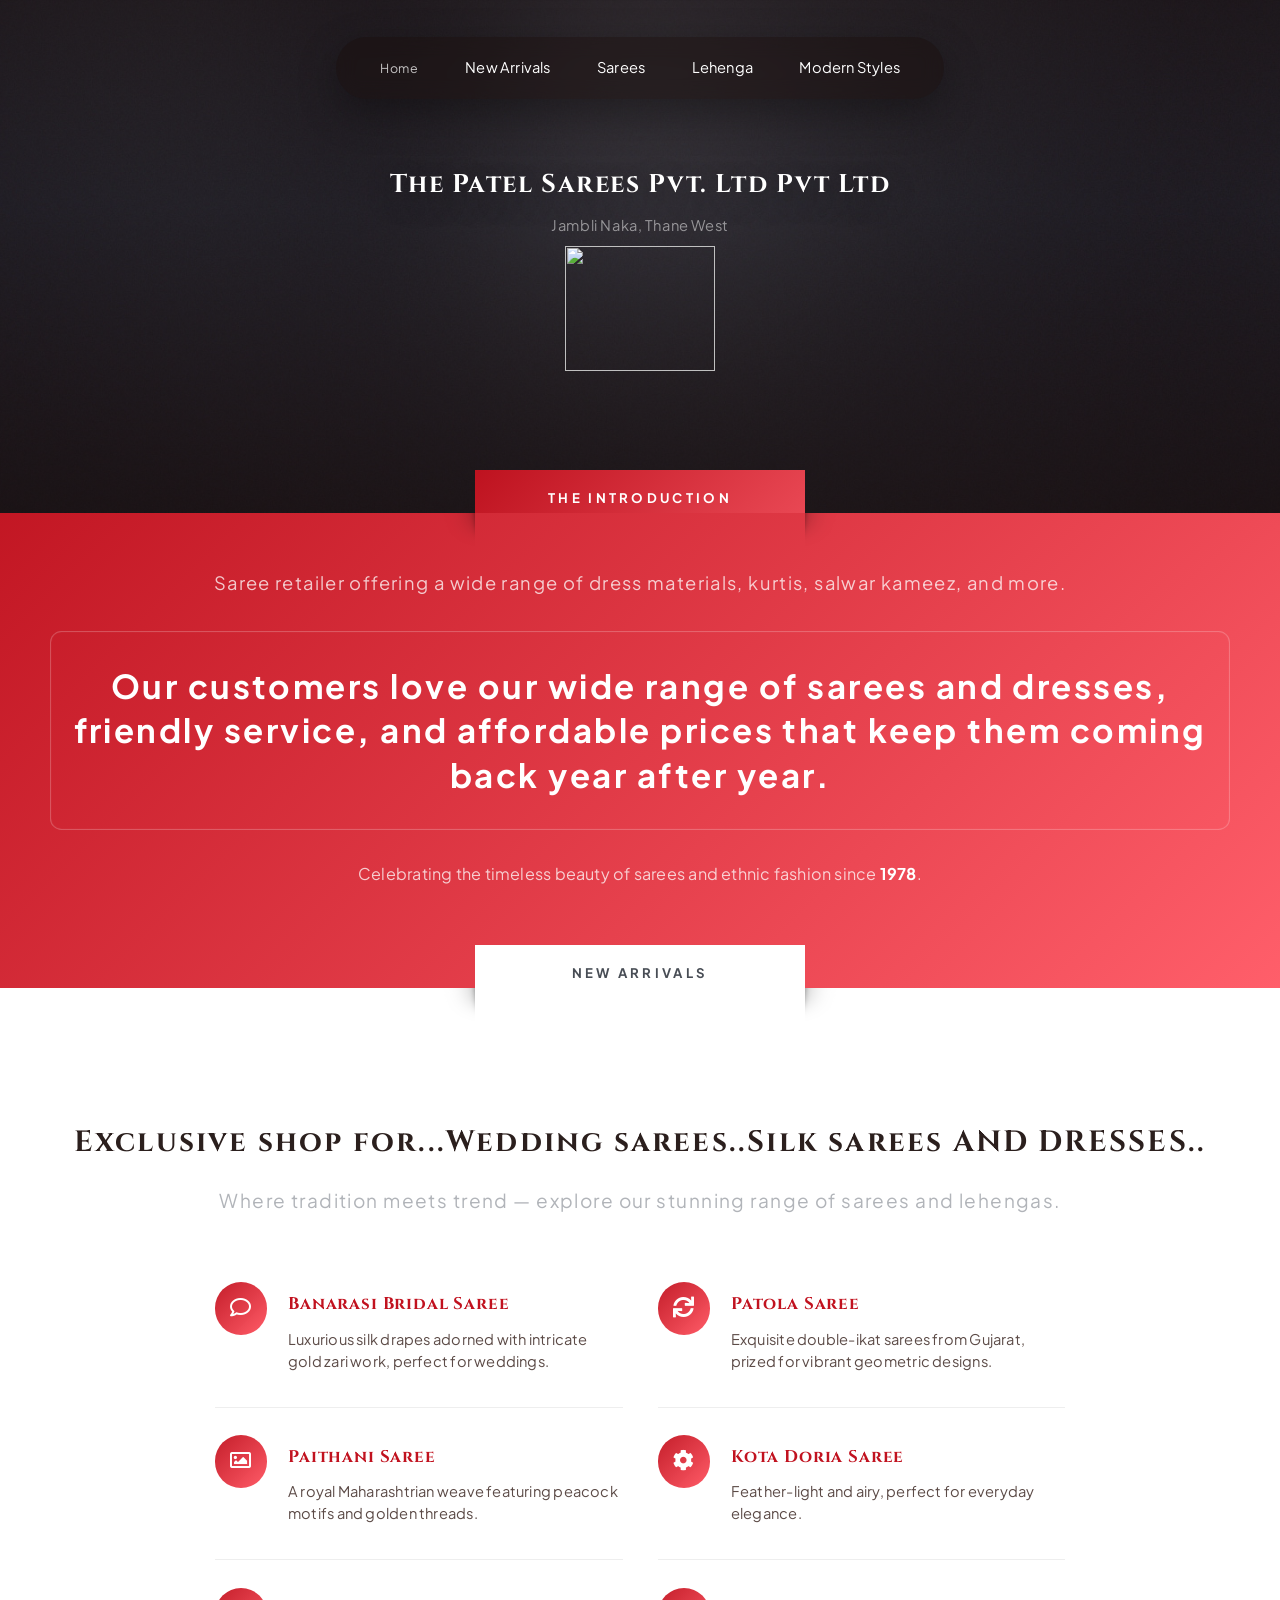
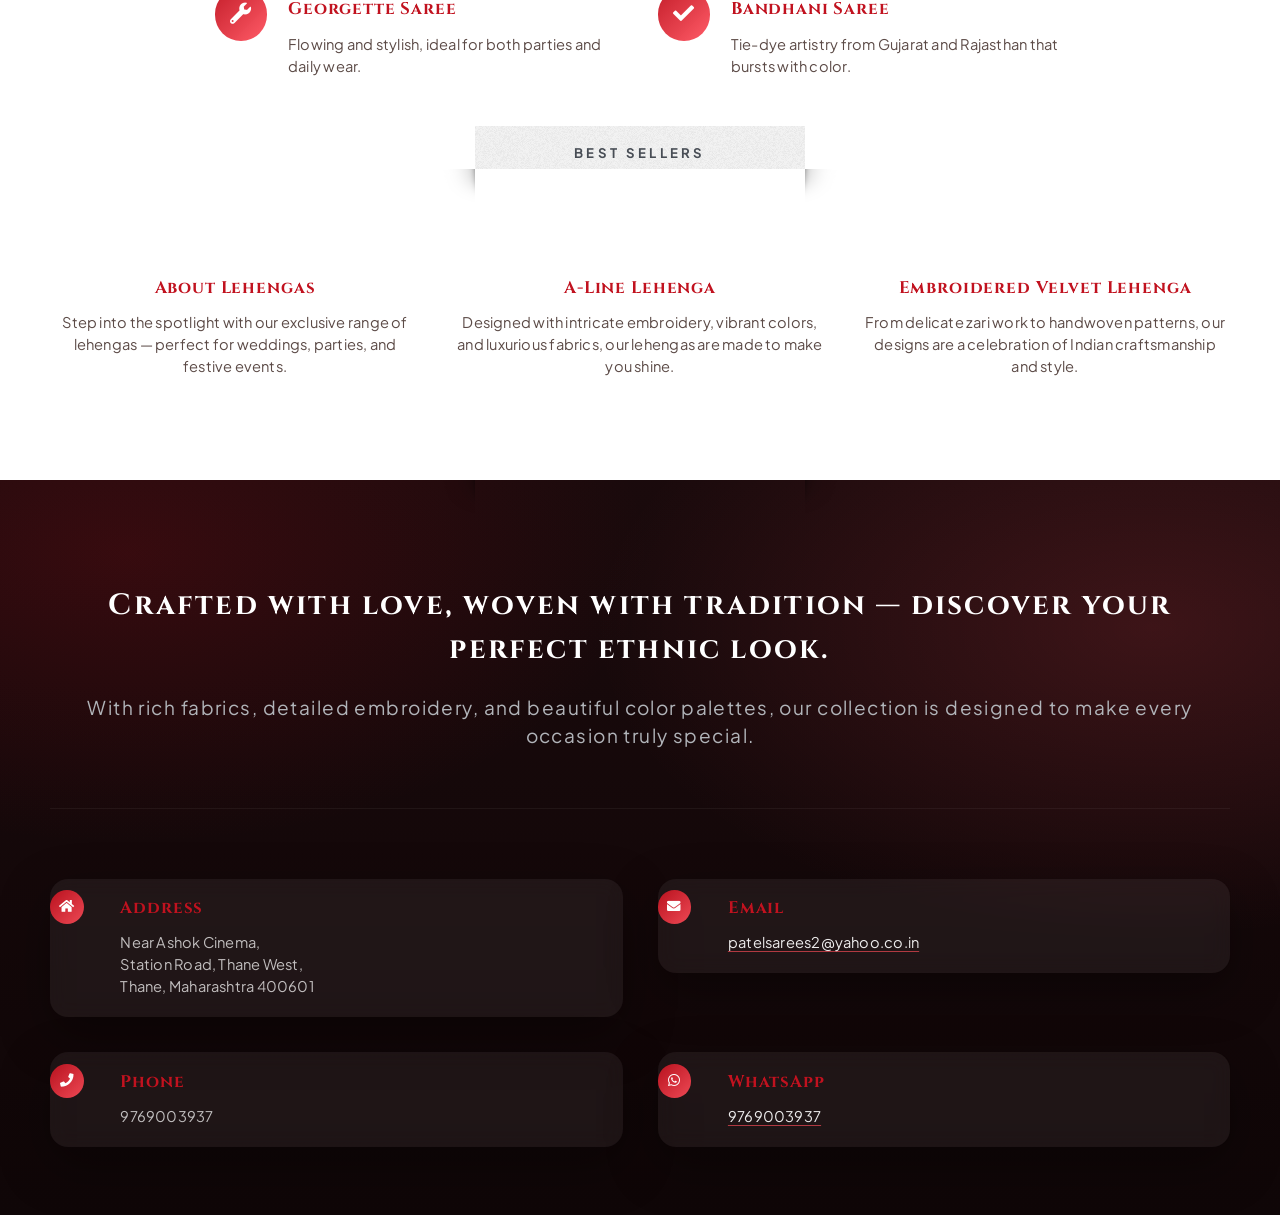
==== commit f979bfcd: "Add files via upload" ====
--- a/index.html
+++ b/index.html
@@ -19,8 +19,8 @@
 
 					<!-- Logo -->
 						<div id="logo">
-							<h1><a href="index.html" id="biz-name">The The Patel Sarees Pvt. Ltd Pvt. Ltd</a></h1>
-							<p style="margin-bottom: 10px;" id="biz-subtitle">Opp Shivshagar hotel, Ram Maruti rd, Thane West</p>
+							<h1><a href="index.html" id="biz-name">The The Patel Sarees Pvt.</a></h1>
+							<p style="margin-bottom: 10px;" id="biz-subtitle">Near Ashok Cinema, Station Road, Thane West</p>
 							<img src="images/PatelLogo.jpg" width="150px" height="125px"/>
 						</div>
 
@@ -234,9 +234,9 @@
 												<section>
 													<h3 class="icon solid fa-home">Address</h3>
 													<p>
-														Juhu Chandan Society, </br>
-														Jambli Naka, Thane West,</br>
-														 Thane, Maharashtra 400601
+														Near Ashok Cinema, </br>
+														Station Road, Thane West,</br>
+														Thane, Maharashtra 400601
 													</p>
 												</section>
 											</div>
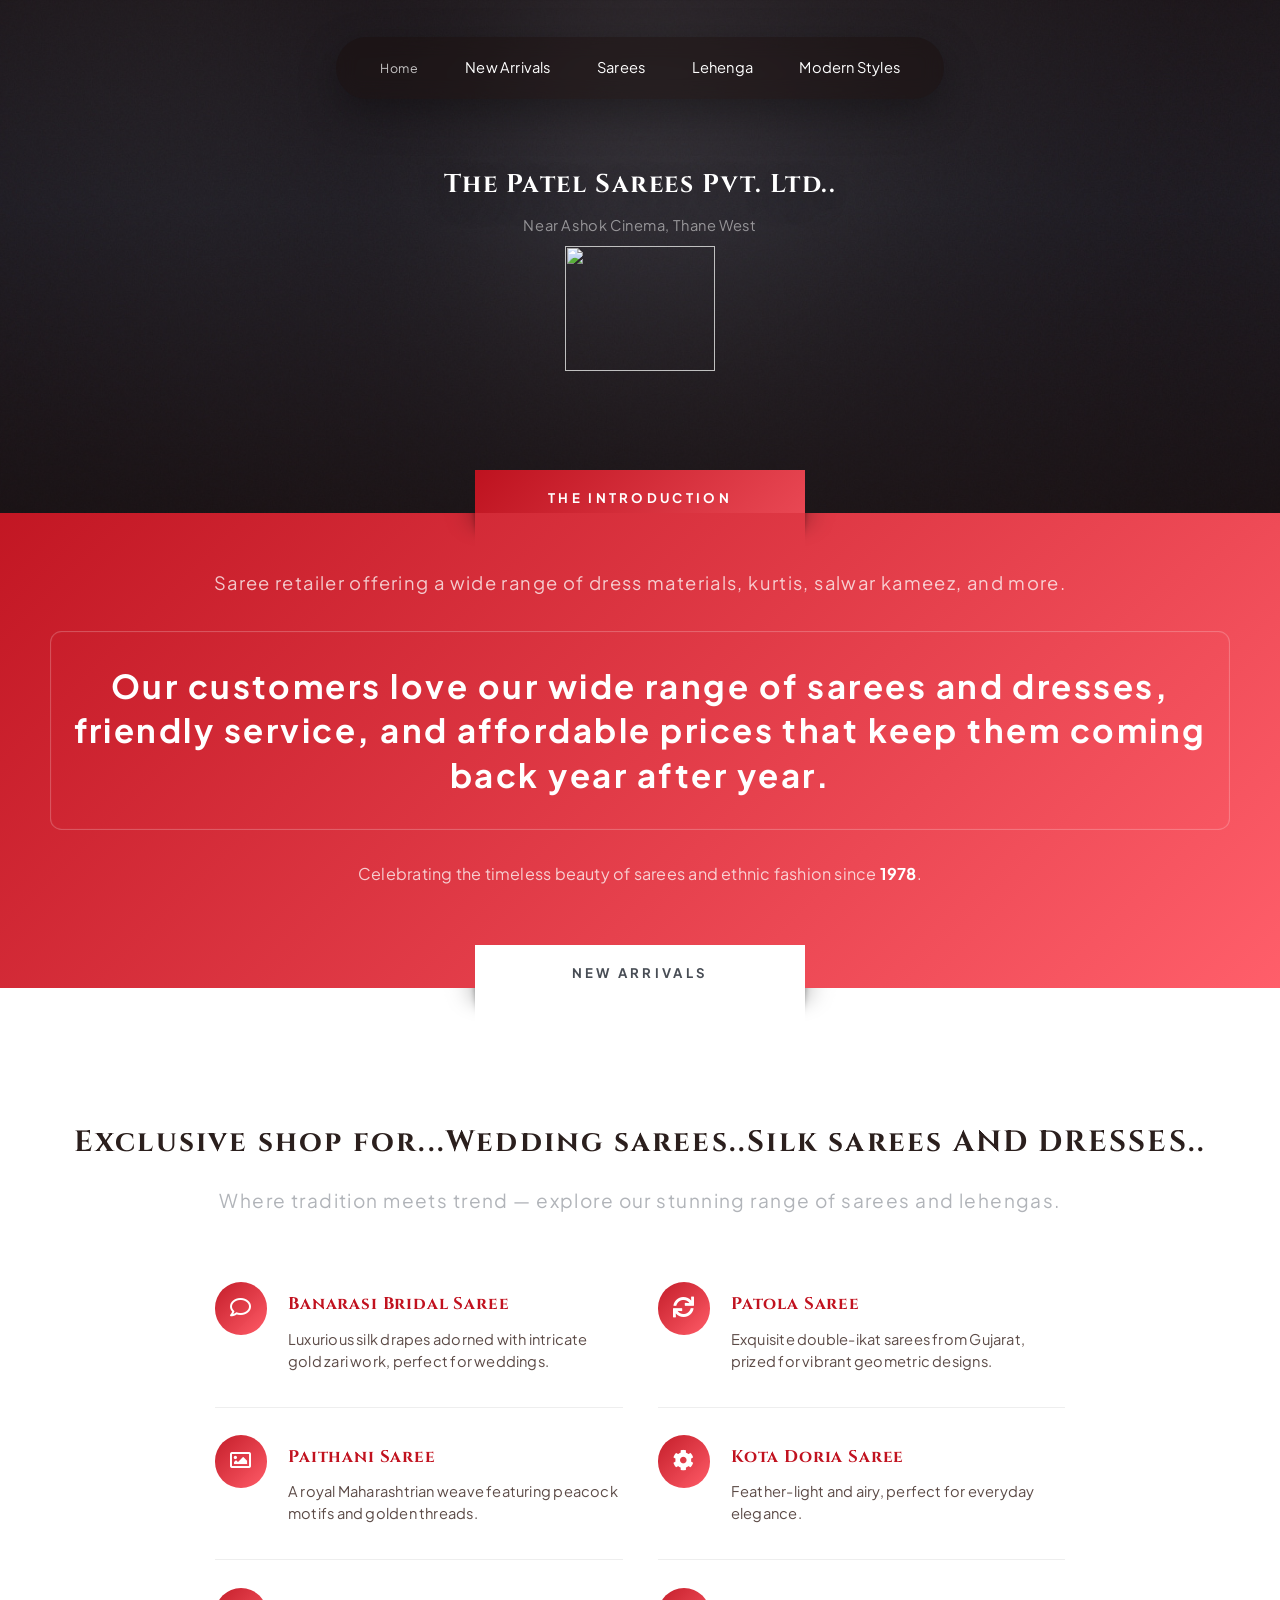
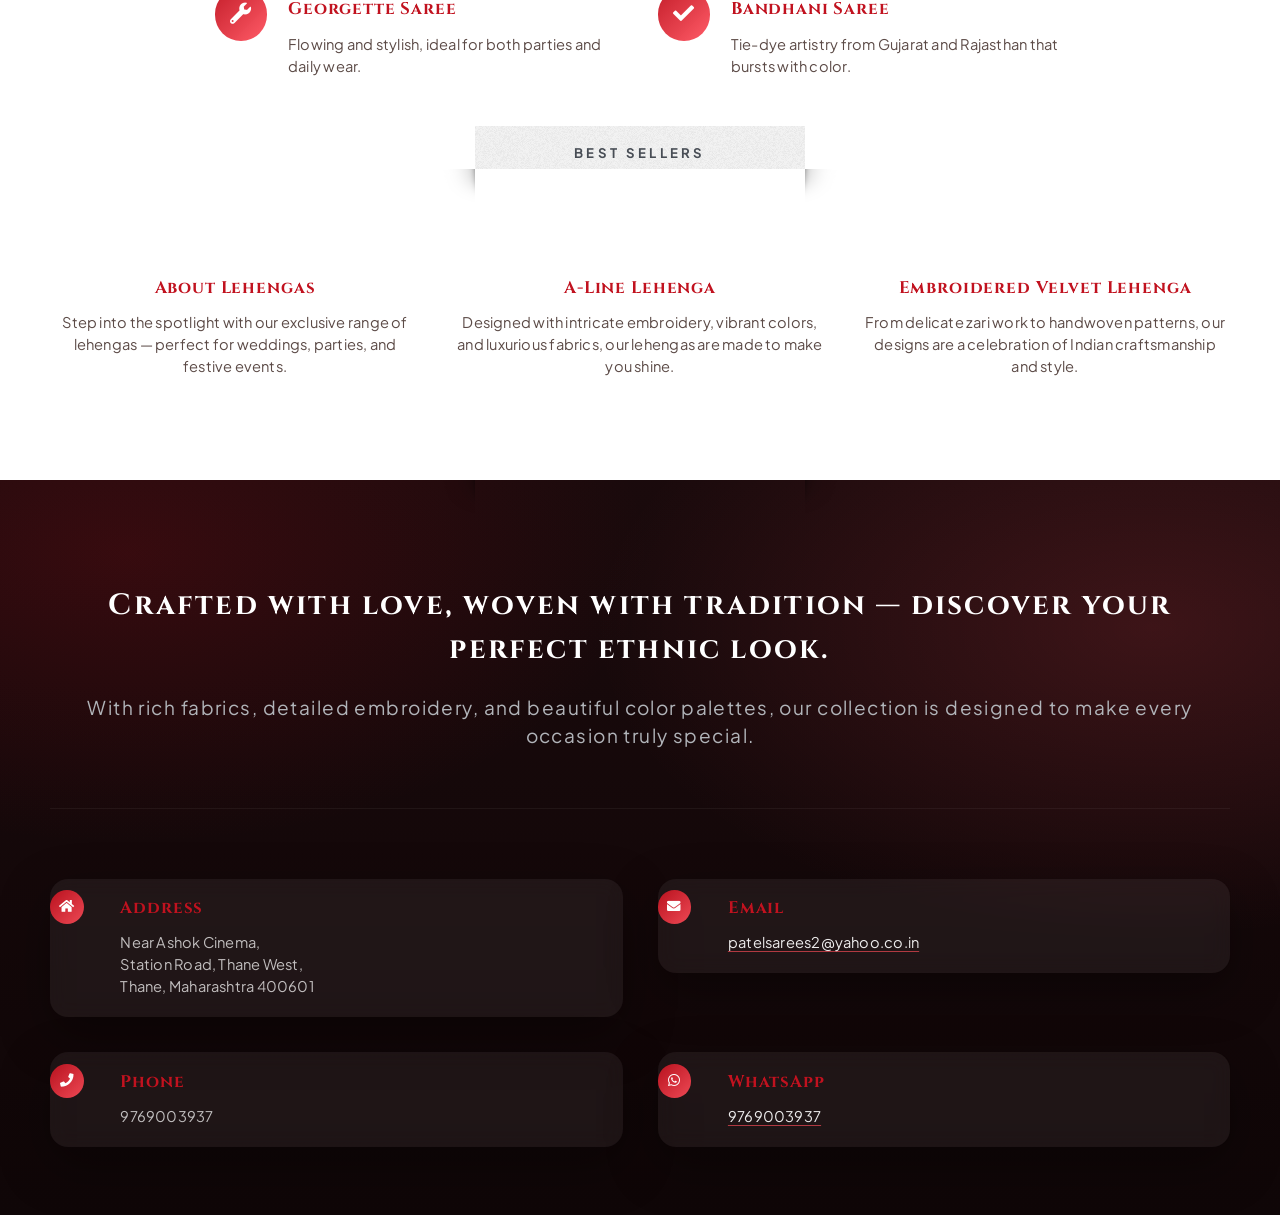
==== commit 01688d3b: "Add files via upload" ====
--- a/index.html
+++ b/index.html
@@ -6,7 +6,7 @@
 -->
 <html>
 	<head>
-		<title id="biz-title">The Patel Sarees Pvt. Ltd</title>
+		<title id="biz-title">The Patel Sarees Pvt. Ltd..</title>
 		<meta charset="utf-8" />
 		<meta name="viewport" content="width=device-width, initial-scale=1, user-scalable=no" />
 		<link rel="stylesheet" href="assets/css/main.css" />
@@ -19,7 +19,7 @@
 
 					<!-- Logo -->
 						<div id="logo">
-							<h1><a href="index.html" id="biz-name">The The Patel Sarees Pvt.</a></h1>
+							<h1><a href="index.html" id="biz-name">The Patel Sarees Pvt. Ltd..</a></h1>
 							<p style="margin-bottom: 10px;" id="biz-subtitle">Near Ashok Cinema, Station Road, Thane West</p>
 							<img src="images/PatelLogo.jpg" width="150px" height="125px"/>
 						</div>
--- a/assets/css/main.css
+++ b/assets/css/main.css
@@ -135,7 +135,7 @@
 		color: #484d55;
 	}
 
-	/* The Patel Sarees Pvt. Ltd theme */
+	/* The Patel Sarees Pvt. Ltd. theme */
 
 	:root {
 		--bg-0: #ffffff;
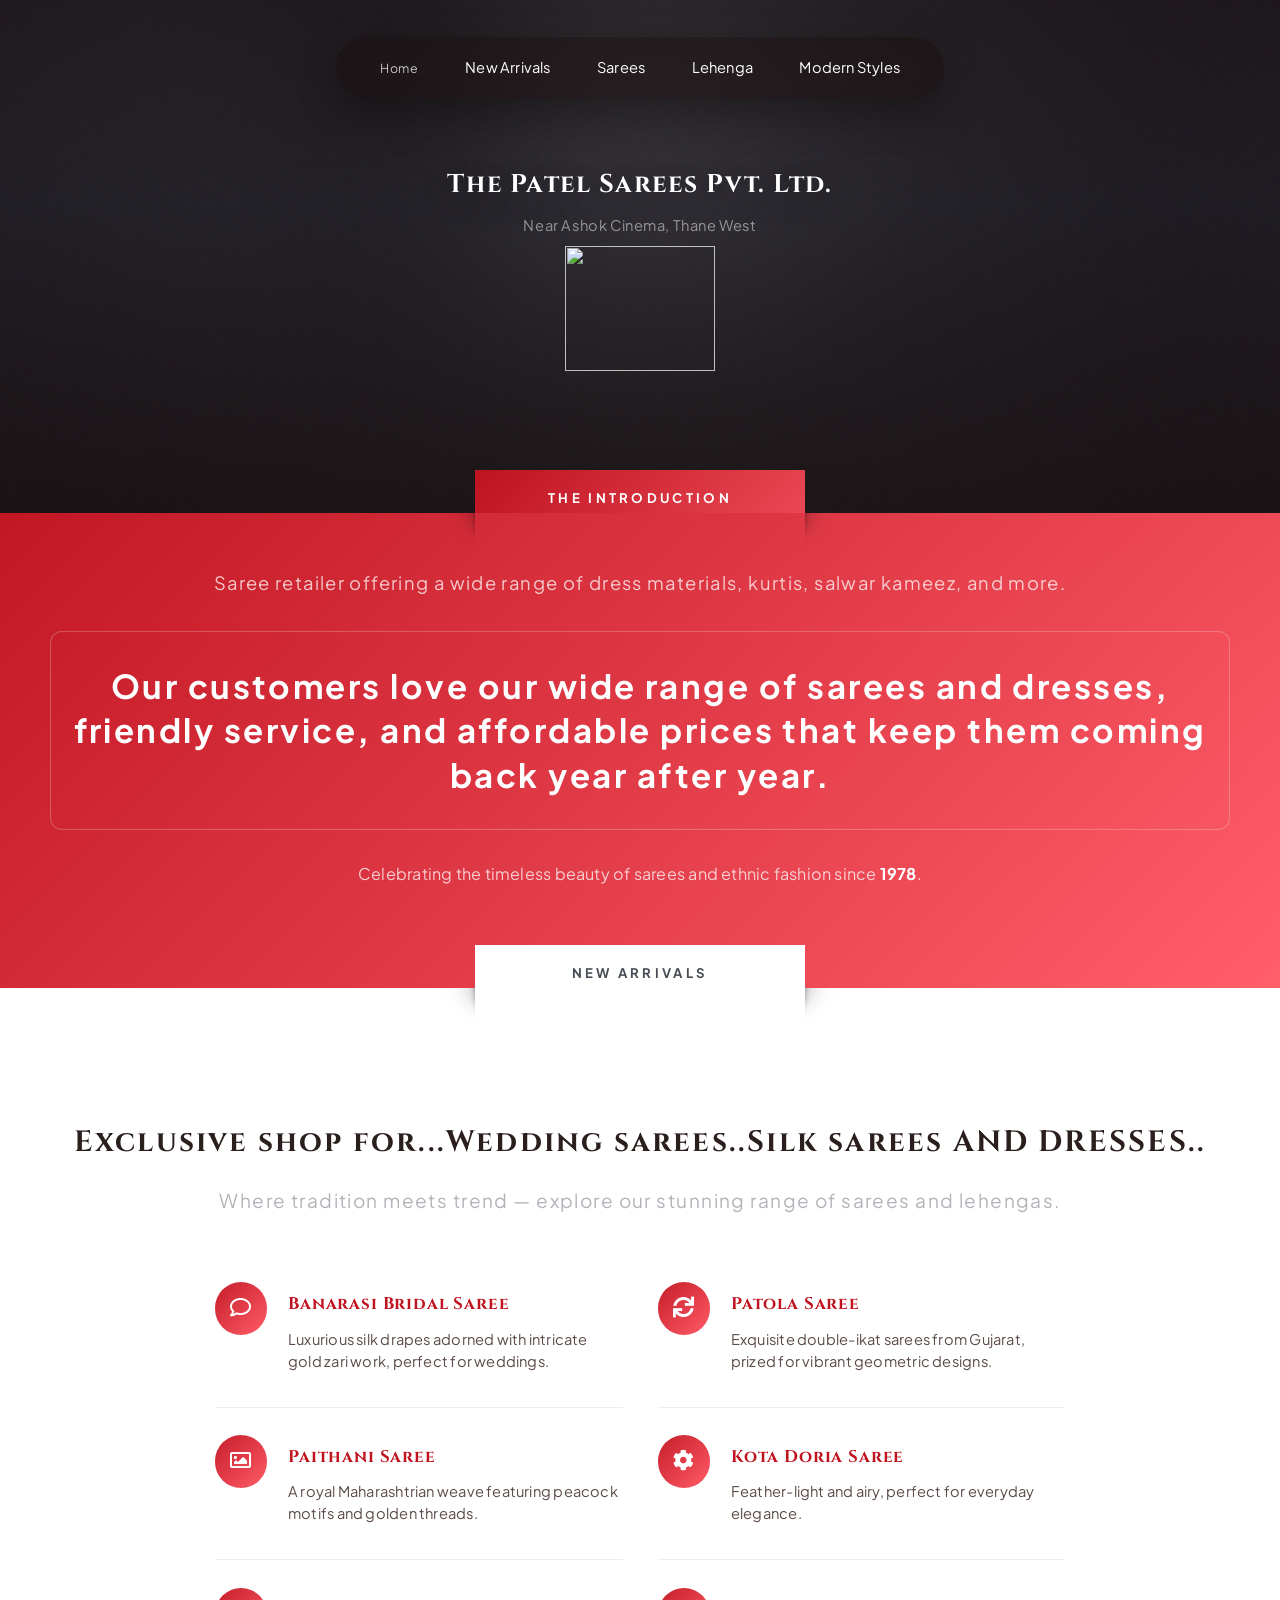
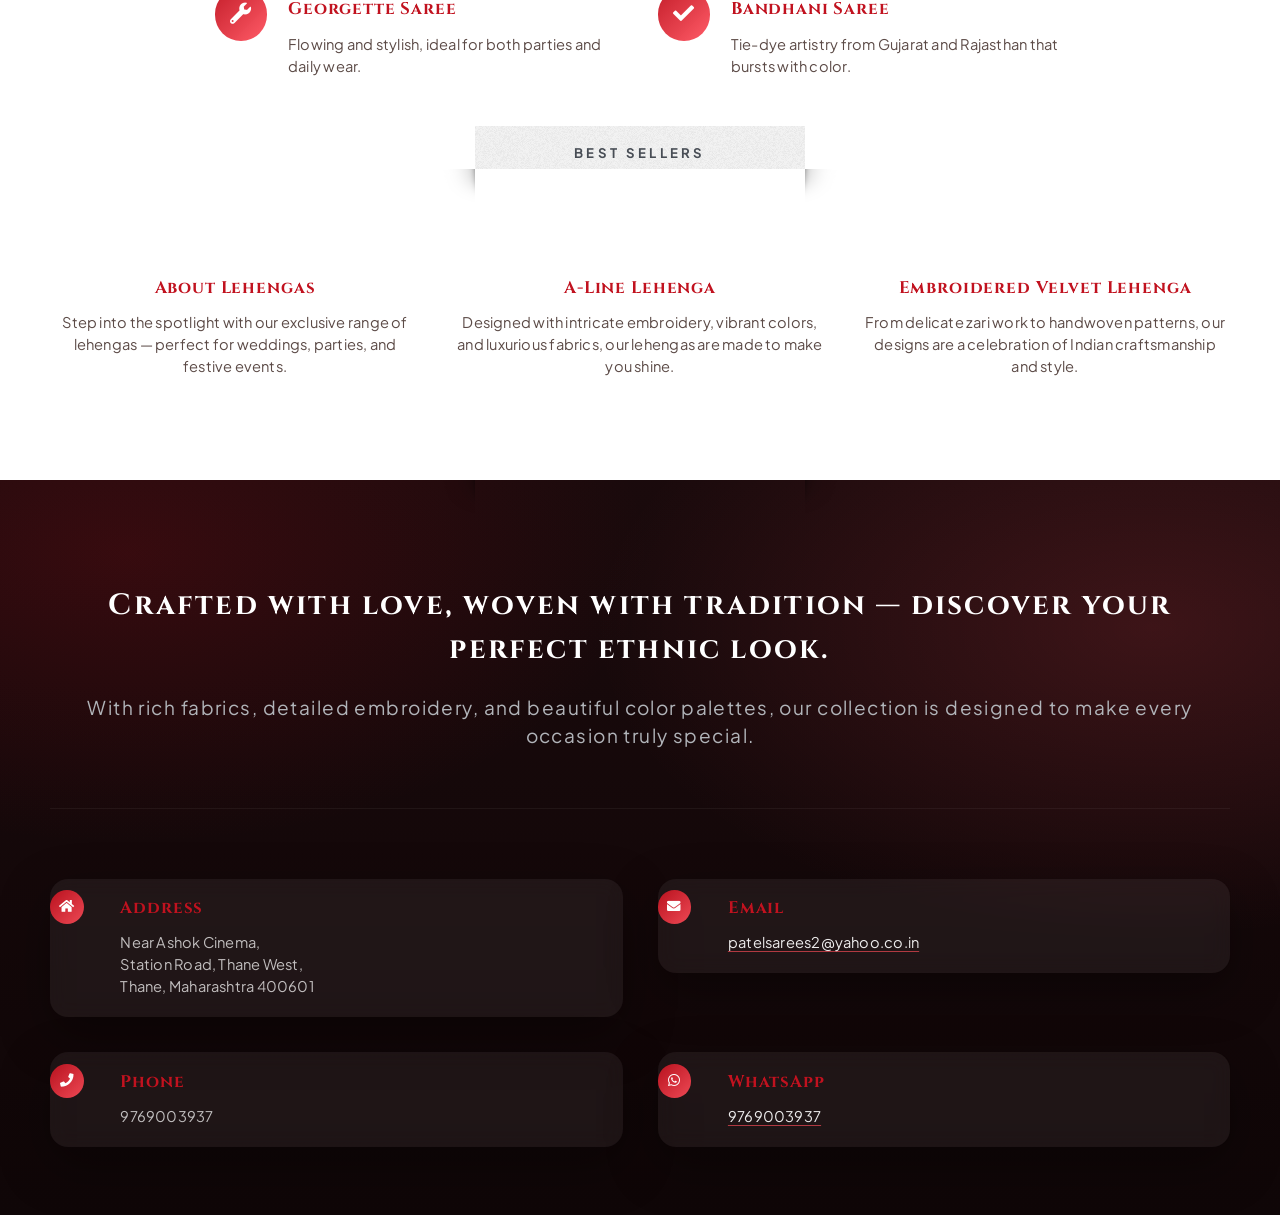
==== commit 5ecb32f2: "Add files via upload" ====
--- a/index.html
+++ b/index.html
@@ -6,7 +6,7 @@
 -->
 <html>
 	<head>
-		<title id="biz-title">The Patel Sarees Pvt. Ltd..</title>
+		<title id="biz-title">The Patel Sarees Pvt. Ltd.</title>
 		<meta charset="utf-8" />
 		<meta name="viewport" content="width=device-width, initial-scale=1, user-scalable=no" />
 		<link rel="stylesheet" href="assets/css/main.css" />
@@ -19,7 +19,7 @@
 
 					<!-- Logo -->
 						<div id="logo">
-							<h1><a href="index.html" id="biz-name">The Patel Sarees Pvt. Ltd..</a></h1>
+							<h1><a href="index.html" id="biz-name">The Patel Sarees Pvt. Ltd.</a></h1>
 							<p style="margin-bottom: 10px;" id="biz-subtitle">Near Ashok Cinema, Station Road, Thane West</p>
 							<img src="images/PatelLogo.jpg" width="150px" height="125px"/>
 						</div>
